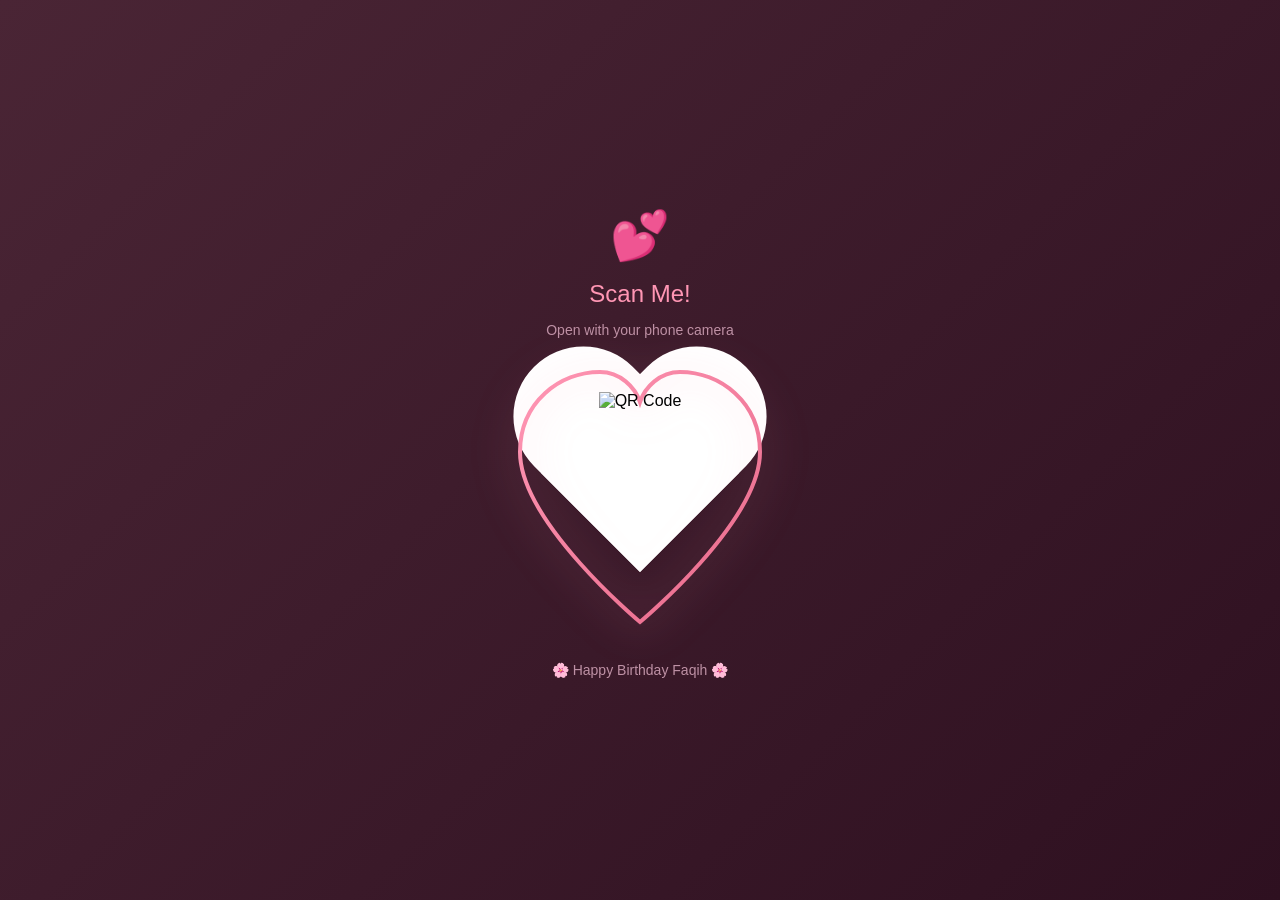
==== qrcode-love.html @ 1f733e4a "Add QR code love page" ====
<!DOCTYPE html>
<html lang="en">
<head>
  <meta charset="UTF-8">
  <meta name="viewport" content="width=device-width, initial-scale=1.0">
  <title>QR Code Love</title>
  <style>
    body {
      margin: 0;
      min-height: 100vh;
      display: flex;
      align-items: center;
      justify-content: center;
      background: linear-gradient(135deg, #4A2535, #2E1020);
      font-family: 'Segoe UI', sans-serif;
    }

    .container {
      text-align: center;
    }

    .heart-qr {
      position: relative;
      width: 280px;
      height: 280px;
      margin: 0 auto 30px;
    }

    .heart-shape {
      position: relative;
      width: 280px;
      height: 280px;
    }

    .heart-shape::before,
    .heart-shape::after {
      content: '';
      position: absolute;
      width: 140px;
      height: 220px;
      background: white;
      border-radius: 140px 140px 0 0;
    }

    .heart-shape::before {
      left: 140px;
      transform: rotate(-45deg);
      transform-origin: 0 100%;
    }

    .heart-shape::after {
      left: 0;
      transform: rotate(45deg);
      transform-origin: 100% 100%;
    }

    .qr-wrapper {
      position: absolute;
      top: 50%;
      left: 50%;
      transform: translate(-50%, -50%);
      width: 200px;
      height: 200px;
      z-index: 2;
    }

    .qr-wrapper img {
      width: 100%;
      height: 100%;
      object-fit: contain;
    }

    .title {
      color: #FF96B4;
      font-size: 24px;
      font-weight: 300;
      margin-bottom: 10px;
    }

    .subtitle {
      color: #BE91A5;
      font-size: 14px;
      font-weight: 200;
    }

    .heart-emoji {
      font-size: 48px;
      animation: pulse 1s ease-in-out infinite;
    }

    @keyframes pulse {
      0%, 100% { transform: scale(1); }
      50% { transform: scale(1.1); }
    }

    /* Heart frame around QR */
    .heart-frame {
      position: absolute;
      top: -10px;
      left: -10px;
      width: 300px;
      height: 300px;
      pointer-events: none;
    }

    .heart-frame svg {
      width: 100%;
      height: 100%;
      filter: drop-shadow(0 0 20px rgba(255, 150, 180, 0.5));
    }

    .floating-hearts {
      position: fixed;
      top: 0;
      left: 0;
      width: 100%;
      height: 100%;
      pointer-events: none;
      overflow: hidden;
    }

    .float-heart {
      position: absolute;
      bottom: -50px;
      animation: floatUp linear infinite;
      opacity: 0.6;
    }

    @keyframes floatUp {
      0% {
        transform: translateY(0) rotate(0deg);
        opacity: 0.6;
      }
      100% {
        transform: translateY(-100vh) rotate(360deg);
        opacity: 0;
      }
    }
  </style>
</head>
<body>
  <div class="floating-hearts" id="floating-hearts"></div>

  <div class="container">
    <div class="heart-emoji">💕</div>
    <h1 class="title">Scan Me!</h1>
    <p class="subtitle">Open with your phone camera</p>

    <div class="heart-qr">
      <div class="heart-shape">
        <div class="qr-wrapper">
          <img src="https://api.qrserver.com/v1/create-qr-code/?size=200x200&data=https%3A%2F%2Fhbdfaqih.netlify.app%2F&format=png&bgcolor=FFFFFF&color=4A2535" alt="QR Code">
        </div>
      </div>

      <!-- Heart outline frame -->
      <div class="heart-frame">
        <svg viewBox="0 0 300 300" xmlns="http://www.w3.org/2000/svg">
          <defs>
            <linearGradient id="heartGrad" x1="0%" y1="0%" x2="100%" y2="100%">
              <stop offset="0%" style="stop-color:#FF96B4;stop-opacity:1" />
              <stop offset="100%" style="stop-color:#E8698A;stop-opacity:1" />
            </linearGradient>
          </defs>
          <path d="M150 280
            C150 280, 30 180, 30 110
            C30 60, 70 30, 110 30
            C130 30, 145 45, 150 60
            C155 45, 170 30, 190 30
            C230 30, 270 60, 270 110
            C270 180, 150 280, 150 280Z"
            fill="none"
            stroke="url(#heartGrad)"
            stroke-width="4"
            stroke-linecap="round"/>
        </svg>
      </div>
    </div>

    <p class="subtitle" style="margin-top: 20px;">🌸 Happy Birthday Faqih 🌸</p>
  </div>

  <script>
    // Create floating hearts
    const container = document.getElementById('floating-hearts');
    const emojis = ['💕', '❤️', '💖', '💗', '🌸', '🌺'];

    function createHeart() {
      const heart = document.createElement('div');
      heart.className = 'float-heart';
      heart.textContent = emojis[Math.floor(Math.random() * emojis.length)];
      heart.style.left = Math.random() * 100 + '%';
      heart.style.fontSize = (Math.random() * 20 + 10) + 'px';
      heart.style.animationDuration = (Math.random() * 5 + 5) + 's';
      heart.style.animationDelay = Math.random() * 3 + 's';
      container.appendChild(heart);

      setTimeout(() => heart.remove(), 10000);
    }

    // Create initial hearts
    for (let i = 0; i < 15; i++) {
      setTimeout(createHeart, i * 300);
    }

    // Keep creating hearts
    setInterval(createHeart, 800);
  </script>
</body>
</html>
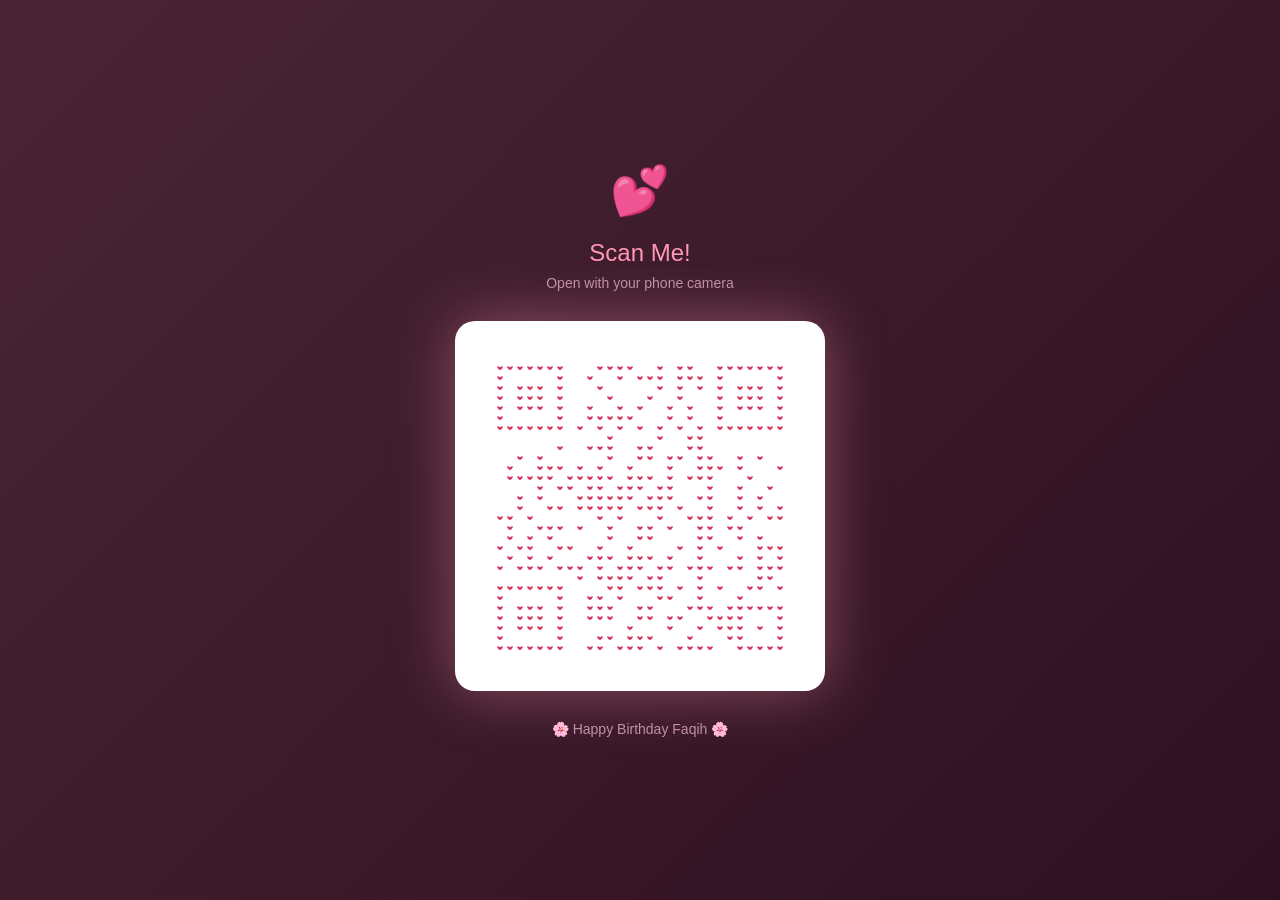
==== commit d65f3477: "Fix QR code - real QR with heart-shaped modules" ====
--- a/qrcode-love.html
+++ b/qrcode-love.html
@@ -5,206 +5,345 @@
   <meta name="viewport" content="width=device-width, initial-scale=1.0">
   <title>QR Code Love</title>
   <style>
+    * { margin: 0; padding: 0; box-sizing: border-box; }
     body {
-      margin: 0;
       min-height: 100vh;
       display: flex;
       align-items: center;
       justify-content: center;
       background: linear-gradient(135deg, #4A2535, #2E1020);
       font-family: 'Segoe UI', sans-serif;
-    }
-
-    .container {
-      text-align: center;
-    }
-
-    .heart-qr {
-      position: relative;
-      width: 280px;
-      height: 280px;
-      margin: 0 auto 30px;
-    }
-
-    .heart-shape {
-      position: relative;
-      width: 280px;
-      height: 280px;
-    }
-
-    .heart-shape::before,
-    .heart-shape::after {
-      content: '';
-      position: absolute;
-      width: 140px;
-      height: 220px;
-      background: white;
-      border-radius: 140px 140px 0 0;
-    }
-
-    .heart-shape::before {
-      left: 140px;
-      transform: rotate(-45deg);
-      transform-origin: 0 100%;
-    }
-
-    .heart-shape::after {
-      left: 0;
-      transform: rotate(45deg);
-      transform-origin: 100% 100%;
-    }
-
-    .qr-wrapper {
-      position: absolute;
-      top: 50%;
-      left: 50%;
-      transform: translate(-50%, -50%);
-      width: 200px;
-      height: 200px;
-      z-index: 2;
-    }
-
-    .qr-wrapper img {
-      width: 100%;
-      height: 100%;
-      object-fit: contain;
-    }
-
-    .title {
-      color: #FF96B4;
-      font-size: 24px;
-      font-weight: 300;
-      margin-bottom: 10px;
-    }
-
-    .subtitle {
-      color: #BE91A5;
-      font-size: 14px;
-      font-weight: 200;
-    }
-
-    .heart-emoji {
-      font-size: 48px;
-      animation: pulse 1s ease-in-out infinite;
-    }
-
-    @keyframes pulse {
-      0%, 100% { transform: scale(1); }
-      50% { transform: scale(1.1); }
-    }
-
-    /* Heart frame around QR */
-    .heart-frame {
-      position: absolute;
-      top: -10px;
-      left: -10px;
-      width: 300px;
-      height: 300px;
-      pointer-events: none;
-    }
-
-    .heart-frame svg {
-      width: 100%;
-      height: 100%;
-      filter: drop-shadow(0 0 20px rgba(255, 150, 180, 0.5));
-    }
-
-    .floating-hearts {
-      position: fixed;
-      top: 0;
-      left: 0;
-      width: 100%;
-      height: 100%;
-      pointer-events: none;
       overflow: hidden;
     }
-
-    .float-heart {
-      position: absolute;
-      bottom: -50px;
-      animation: floatUp linear infinite;
-      opacity: 0.6;
-    }
-
-    @keyframes floatUp {
-      0% {
-        transform: translateY(0) rotate(0deg);
-        opacity: 0.6;
-      }
-      100% {
-        transform: translateY(-100vh) rotate(360deg);
-        opacity: 0;
-      }
-    }
+    .container { text-align: center; padding: 40px; }
+    .heart-emoji { font-size: 48px; animation: pulse 1s ease-in-out infinite; margin-bottom: 20px; }
+    @keyframes pulse { 0%,100%{transform:scale(1)} 50%{transform:scale(1.1)} }
+    .title { color:#FF96B4; font-size:24px; font-weight:300; margin-bottom:8px; }
+    .subtitle { color:#BE91A5; font-size:14px; font-weight:200; margin-bottom:30px; }
+    canvas { display:block; margin:0 auto; filter:drop-shadow(0 0 30px rgba(255,150,180,0.4)); border-radius:20px; }
+    .footer { color:#BE91A5; font-size:14px; margin-top:30px; }
+    .floating-hearts { position:fixed; top:0; left:0; width:100%; height:100%; pointer-events:none; overflow:hidden; }
+    .float-heart { position:absolute; bottom:-50px; animation:floatUp linear infinite; opacity:0.6; }
+    @keyframes floatUp { 0%{transform:translateY(0) rotate(0deg);opacity:0.6} 100%{transform:translateY(-100vh) rotate(360deg);opacity:0} }
   </style>
 </head>
 <body>
   <div class="floating-hearts" id="floating-hearts"></div>
-
   <div class="container">
     <div class="heart-emoji">💕</div>
     <h1 class="title">Scan Me!</h1>
     <p class="subtitle">Open with your phone camera</p>
-
-    <div class="heart-qr">
-      <div class="heart-shape">
-        <div class="qr-wrapper">
-          <img src="https://api.qrserver.com/v1/create-qr-code/?size=200x200&data=https%3A%2F%2Fhbdfaqih.netlify.app%2F&format=png&bgcolor=FFFFFF&color=4A2535" alt="QR Code">
-        </div>
-      </div>
-
-      <!-- Heart outline frame -->
-      <div class="heart-frame">
-        <svg viewBox="0 0 300 300" xmlns="http://www.w3.org/2000/svg">
-          <defs>
-            <linearGradient id="heartGrad" x1="0%" y1="0%" x2="100%" y2="100%">
-              <stop offset="0%" style="stop-color:#FF96B4;stop-opacity:1" />
-              <stop offset="100%" style="stop-color:#E8698A;stop-opacity:1" />
-            </linearGradient>
-          </defs>
-          <path d="M150 280
-            C150 280, 30 180, 30 110
-            C30 60, 70 30, 110 30
-            C130 30, 145 45, 150 60
-            C155 45, 170 30, 190 30
-            C230 30, 270 60, 270 110
-            C270 180, 150 280, 150 280Z"
-            fill="none"
-            stroke="url(#heartGrad)"
-            stroke-width="4"
-            stroke-linecap="round"/>
-        </svg>
-      </div>
-    </div>
-
-    <p class="subtitle" style="margin-top: 20px;">🌸 Happy Birthday Faqih 🌸</p>
+    <canvas id="qr-canvas"></canvas>
+    <p class="footer">🌸 Happy Birthday Faqih 🌸</p>
   </div>
 
   <script>
-    // Create floating hearts
-    const container = document.getElementById('floating-hearts');
-    const emojis = ['💕', '❤️', '💖', '💗', '🌸', '🌺'];
-
-    function createHeart() {
-      const heart = document.createElement('div');
-      heart.className = 'float-heart';
-      heart.textContent = emojis[Math.floor(Math.random() * emojis.length)];
-      heart.style.left = Math.random() * 100 + '%';
-      heart.style.fontSize = (Math.random() * 20 + 10) + 'px';
-      heart.style.animationDuration = (Math.random() * 5 + 5) + 's';
-      heart.style.animationDelay = Math.random() * 3 + 's';
-      container.appendChild(heart);
-
-      setTimeout(() => heart.remove(), 10000);
-    }
-
-    // Create initial hearts
-    for (let i = 0; i < 15; i++) {
-      setTimeout(createHeart, i * 300);
-    }
-
-    // Keep creating hearts
-    setInterval(createHeart, 800);
+  // Minimal QR Code generator
+  const QR = (function(){
+    // QR Code Model 2
+    const PAD0 = 0xEC, PAD1 = 0x11;
+    const EC_CODEWORDS_PER_BLOCK = [
+      [7,10,15,20,26,18,20,24,30,18,20,24,26,30,22,24,28,30,28,28,28,28,30,30,26,28,30,30,30,30,30,30,30,30,30,30,30,30,30,30],
+      [1,1,1,1,1,1,1,1,1,2,2,2,2,2,2,2,2,2,2,4,4,4,4,4,4,4,4,4,4,4,4,4,4,4,4,4,4,4,4],
+    ];
+    const ALIGNMENT_PATTERNS = [
+      [],[6,18],[6,22],[6,26],[6,30],[6,34],[6,22,38],[6,24,42],[6,26,46],[6,28,50],[6,30,54],[6,32,58],[6,34,62],[6,26,46,66],[6,26,48,70],[6,26,50,74],[6,30,54,78],[6,30,56,82],[6,30,58,86],[6,34,62,90],[6,28,50,72,94],[6,26,50,74,98],[6,30,54,78,102],[6,28,54,80,106],[6,32,58,84,110],[6,30,58,86,114],[6,34,62,90,118],[6,26,50,74,98,122],[6,30,54,78,102,126],[6,26,52,78,104,130],[6,30,56,82,108,134],[6,34,60,86,112,138],[6,30,58,86,114,142],[6,34,62,90,118,146],[6,30,54,78,102,126,150],[6,24,50,76,102,128,154],[6,28,54,80,106,132,158],[6,32,58,84,110,136,162],[6,26,54,82,110,138,166],[6,30,58,86,114,142,170]
+    ];
+
+    function getDataCodewords(version, ecl) {
+      const total = [0,26,44,70,100,134,172,196,242,292,346,404,466,532,581,655,733,815,901,991,1085,1156,1258,1364,1474,1588,1706,1828,1921,2051,2185,2323,2465,2611,2761,2915,3051,3204,3391,3559][version];
+      const ec = EC_CODEWORDS_PER_BLOCK[0][version];
+      const blocks = EC_CODEWORDS_PER_BLOCK[1][version];
+      return total - ec * blocks;
+    }
+
+    function getModeIndicator(data) {
+      for(let i=0;i<data.length;i++){
+        const c=data.charCodeAt(i);
+        if(c<0x30||c>0x39)return 4; // byte mode
+      }
+      return 1; // numeric mode
+    }
+
+    function getMinVersion(data) {
+      const mode = getModeIndicator(data);
+      const len = data.length;
+      for(let v=1;v<=40;v++){
+        const dc = getDataCodewords(v,0);
+        let bits = 4 + (v<10?10:v<27?12:14) + (mode===1?Math.ceil(len*10/3):8+len*8);
+        if(bits<=dc*8)return v;
+      }
+      return 40;
+    }
+
+    function createMatrix(version) {
+      const size = version*4+17;
+      const matrix = Array.from({length:size},()=>Array(size).fill(null));
+      const reserved = Array.from({length:size},()=>Array(size).fill(false));
+      return {matrix,reserved,size};
+    }
+
+    function placeFinderPattern(m,r,c) {
+      for(let dr=-1;dr<=7;dr++){
+        for(let dc=-1;dc<=7;dc++){
+          const rr=r+dr,cc=c+dc;
+          if(rr<0||rr>=m.size||cc<0||cc>=m.size)continue;
+          const val=(dr>=0&&dr<=6&&(dc===0||dc===6))||(dc>=0&&dc<=6&&(dr===0||dr===6))||(dr>=2&&dr<=4&&dc>=2&&dc<=4);
+          m.matrix[rr][cc]=val?1:0;
+          m.reserved[rr][cc]=true;
+        }
+      }
+    }
+
+    function placeAlignmentPattern(m,r,c) {
+      for(let dr=-2;dr<=2;dr++){
+        for(let dc=-2;dc<=2;dc++){
+          const val=Math.abs(dr)===2||Math.abs(dc)===2||(dr===0&&dc===0);
+          m.matrix[r+dr][c+dc]=val?1:0;
+          m.reserved[r+dr][c+dc]=true;
+        }
+      }
+    }
+
+    function placeTimingPatterns(m) {
+      for(let i=8;i<m.size-8;i++){
+        if(!m.reserved[6][i]){m.matrix[6][i]=i%2===0?1:0;m.reserved[6][i]=true;}
+        if(!m.reserved[i][6]){m.matrix[i][6]=i%2===0?1:0;m.reserved[i][6]=true;}
+      }
+    }
+
+    function placeDarkModule(m,version) {
+      m.matrix[4*version+9][8]=1;
+      m.reserved[4*version+9][8]=true;
+    }
+
+    function reserveFormatAreas(m) {
+      for(let i=0;i<8;i++){
+        m.reserved[8][i]=true;m.reserved[8][m.size-1-i]=true;
+        m.reserved[i][8]=true;m.reserved[m.size-1-i][8]=true;
+      }
+      m.reserved[8][8]=true;
+    }
+
+    function applyMask(m,mask) {
+      const fns=[
+        (r,c)=>(r+c)%2===0,
+        (r,c)=>r%2===0,
+        (r,c)=>c%3===0,
+        (r,c)=>(r+c)%3===0,
+        (r,c)=>(Math.floor(r/2)+Math.floor(c/3))%2===0,
+        (r,c)=>(r*c)%2+(r*c)%3===0,
+        (r,c)=>((r*c)%2+(r*c)%3)%2===0,
+        (r,c)=>((r+c)%2+(r*c)%3)%2===0,
+      ];
+      for(let r=0;r<m.size;r++){
+        for(let c=0;c<m.size;c++){
+          if(!m.reserved[r][c]&&fns[mask](r,c)){
+            m.matrix[r][c]^=1;
+          }
+        }
+      }
+    }
+
+    function placeData(m,data) {
+      let bitIdx=0;
+      const bits=[];
+      for(const b of data){for(let i=7;i>=0;i--)bits.push((b>>i)&1);}
+      let right=m.size-1;
+      let upward=true;
+      while(right>=0){
+        if(right===6)right--;
+        const colRange=upward?[right,right-1]:[right-1,right];
+        for(let r=(upward?m.size-1:0);upward?r>=0:r<m.size;upward?r--:r++){
+          for(const dc of colRange){
+            if(!m.reserved[r][dc]){
+              m.matrix[r][dc]=bitIdx<bits.length?bits[bitIdx]:0;
+              bitIdx++;
+            }
+          }
+        }
+        right-=2;
+        upward=!upward;
+      }
+    }
+
+    function reedSolomon(data,len) {
+      const gen=[];
+      gen.length=len+1;gen.fill(0);
+      gen[0]=1;
+      for(let i=0;i<len;i++){
+        for(let j=len;j>=1;j--){
+          gen[j]=gen[j]?gen[j-1]^(gfExp[(gfLog[gen[j]]+i)%255]):gen[j-1];
+        }
+        gen[0]=gfExp[(gfLog[gen[0]]+i)%255];
+      }
+      const rem=[];
+      rem.length=len;rem.fill(0);
+      for(const b of data){
+        const f=b^rem[0];
+        rem.shift();rem.push(0);
+        for(let i=0;i<len;i++){
+          rem[i]^=gfMul(gen[i+1],f);
+        }
+      }
+      return rem;
+    }
+
+    // GF(256) tables
+    const gfExp=[],gfLog=[];
+    (function(){
+      let x=1;
+      for(let i=0;i<256;i++){gfExp[i]=x;x<<=1;if(x>=256)x^=0x11d;}
+      for(let i=0;i<256;i++)gfLog[gfExp[i]]=i;
+    })();
+    function gfMul(a,b){return a===0||b===0?0:gfExp[(gfLog[a]+gfLog[b])%255];}
+
+    function encode(data,version) {
+      const dc=getDataCodewords(version,0);
+      const ec=EC_CODEWORDS_PER_BLOCK[0][version];
+      const blocks=EC_CODEWORDS_PER_BLOCK[1][version];
+      const blockSize=Math.floor(dc/blocks);
+      const result=[];
+      // Mode indicator + data
+      const bytes=[];
+      for(let i=0;i<data.length;i++)bytes.push(data.charCodeAt(i)&0xff);
+      let bits=[];
+      bits.push(...[0,1,0,0]); // byte mode
+      const lenBits=version<10?8:16;
+      for(let i=lenBits-1;i>=0;i--)bits.push((bytes.length>>i)&1);
+      for(const b of bytes){for(let i=7;i>=0;i--)bits.push((b>>i)&1);}
+      // Terminator
+      bits.push(0,0,0,0);
+      while(bits.length%8)bits.push(0);
+      // Convert to bytes
+      const codewords=[];
+      for(let i=0;i<bits.length;i+=8){
+        let b=0;for(let j=0;j<8;j++)b=(b<<1)|bits[i+j];
+        codewords.push(b);
+      }
+      // Pad
+      while(codewords.length<dc){codewords.push(codewords.length%2?0x11:0xEC);}
+      // Split into blocks and add EC
+      const dataBlocks=[],ecBlocks=[];
+      let offset=0;
+      for(let i=0;i<blocks;i++){
+        const len=i<blocks-blockSize%blocks?blockSize:blockSize+1;
+        dataBlocks.push(codewords.slice(offset,offset+len));
+        offset+=len;
+      }
+      for(const block of dataBlocks){
+        ecBlocks.push(reedSolomon(block,ec));
+      }
+      // Interleave data
+      const interleaved=[];
+      for(let i=0;i<blockSize+1;i++){
+        for(let j=0;j<blocks;j++){
+          if(i<dataBlocks[j].length)interleaved.push(dataBlocks[j][i]);
+        }
+      }
+      // Interleave EC
+      for(let i=0;i<ec;i++){
+        for(let j=0;j<blocks;j++)interleaved.push(ecBlocks[j][i]);
+      }
+      return interleaved;
+    }
+
+    function generate(text) {
+      const version=getMinVersion(text);
+      const size=version*4+17;
+      const m=createMatrix(version);
+
+      // Place patterns
+      placeFinderPattern(m,0,0);
+      placeFinderPattern(m,0,size-7);
+      placeFinderPattern(m,size-7,0);
+
+      // Alignment patterns
+      if(version>=2){
+        const ap=ALIGNMENT_PATTERNS[version];
+        for(const r of ap)for(const c of ap){
+          if((r<9&&c<9)||(r<9&&c>size-9)||(r>size-9&&c<9))continue;
+          placeAlignmentPattern(m,r,c);
+        }
+      }
+
+      placeTimingPatterns(m);
+      placeDarkModule(m,version);
+      reserveFormatAreas(m);
+
+      // Encode data
+      const data=encode(text,version);
+      placeData(m,data);
+      applyMask(m,0); // Use mask 0 for simplicity
+
+      return {matrix:m.matrix,size};
+    }
+
+    return {generate};
+  })();
+
+  // Draw heart on canvas
+  function drawHeart(ctx, cx, cy, s) {
+    const r = s * 0.38;
+    ctx.save();
+    ctx.translate(cx, cy);
+    ctx.beginPath();
+    ctx.moveTo(0, r * 0.3);
+    ctx.bezierCurveTo(-r, -r * 0.4, -r, r * 0.5, 0, r * 1.1);
+    ctx.bezierCurveTo(r, r * 0.5, r, -r * 0.4, 0, r * 0.3);
+    ctx.closePath();
+    ctx.fill();
+    ctx.restore();
+  }
+
+  // Main render
+  const url = 'https://hbdfaqih.netlify.app/';
+  const qr = QR.generate(url);
+  const canvas = document.getElementById('qr-canvas');
+  const ctx = canvas.getContext('2d');
+  const scale = 10;
+  const padding = 4;
+  const total = (qr.size + padding * 2) * scale;
+  canvas.width = total;
+  canvas.height = total;
+
+  // White background
+  ctx.fillStyle = '#FFFFFF';
+  ctx.fillRect(0, 0, total, total);
+
+  // Draw QR with hearts
+  for (let r = 0; r < qr.size; r++) {
+    for (let c = 0; c < qr.size; c++) {
+      if (qr.matrix[r][c] === 1) {
+        const x = (c + padding) * scale + scale / 2;
+        const y = (r + padding) * scale + scale / 2;
+
+        // Heart color gradient
+        const grd = ctx.createRadialGradient(x, y, 0, x, y, scale * 0.5);
+        grd.addColorStop(0, '#FF4D7A');
+        grd.addColorStop(1, '#D63860');
+        ctx.fillStyle = grd;
+
+        drawHeart(ctx, x, y, scale);
+      }
+    }
+  }
+
+  // Floating hearts
+  const container = document.getElementById('floating-hearts');
+  const emojis = ['💕','❤️','💖','💗','🌸','🌺'];
+  function spawnHeart() {
+    const h = document.createElement('div');
+    h.className = 'float-heart';
+    h.textContent = emojis[Math.floor(Math.random()*emojis.length)];
+    h.style.left = Math.random()*100+'%';
+    h.style.fontSize = (Math.random()*20+10)+'px';
+    h.style.animationDuration = (Math.random()*5+5)+'s';
+    container.appendChild(h);
+    setTimeout(()=>h.remove(),10000);
+  }
+  for(let i=0;i<15;i++) setTimeout(spawnHeart, i*300);
+  setInterval(spawnHeart, 800);
   </script>
 </body>
 </html>
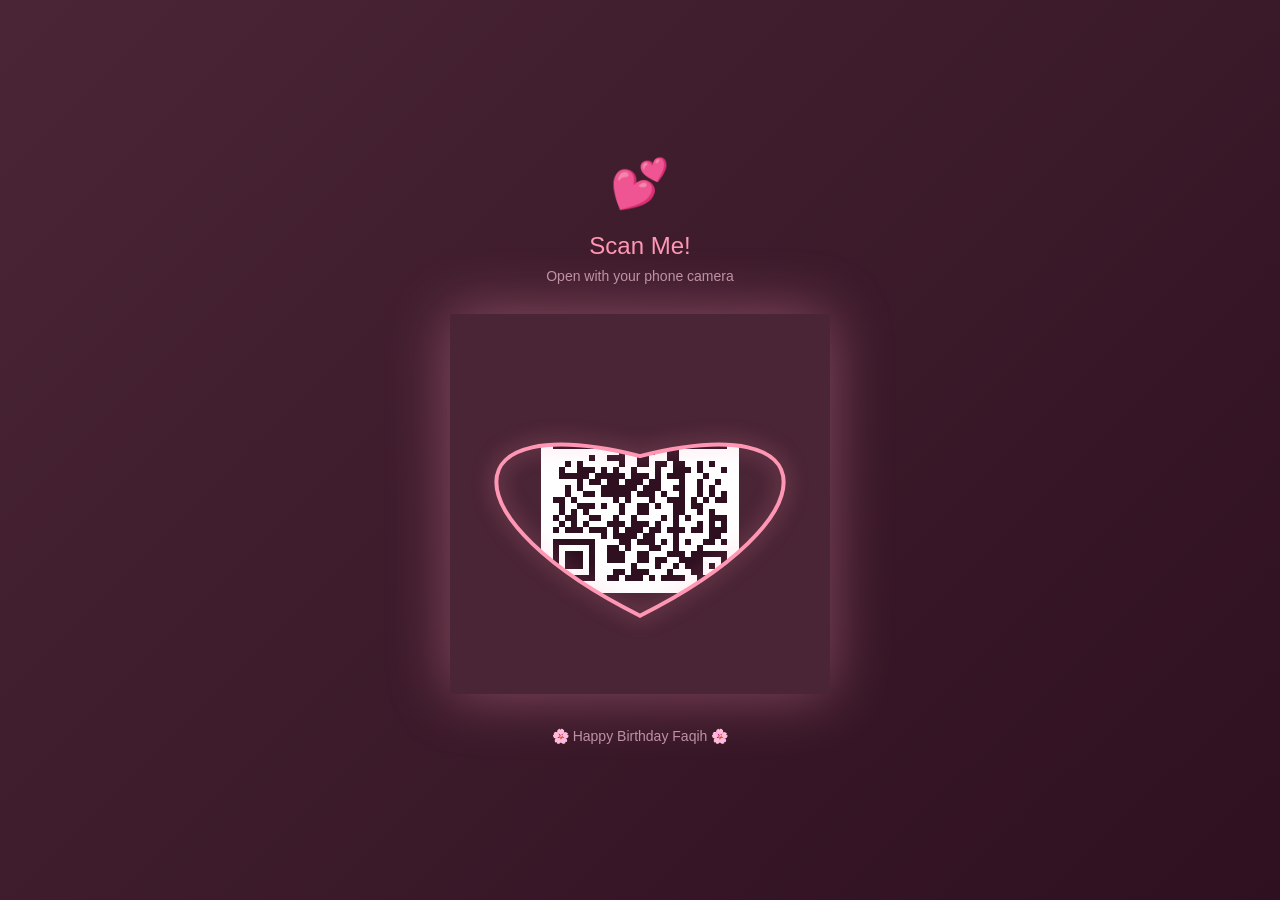
==== commit f683575e: "QR code shaped as heart outline" ====
--- a/qrcode-love.html
+++ b/qrcode-love.html
@@ -20,7 +20,12 @@
     @keyframes pulse { 0%,100%{transform:scale(1)} 50%{transform:scale(1.1)} }
     .title { color:#FF96B4; font-size:24px; font-weight:300; margin-bottom:8px; }
     .subtitle { color:#BE91A5; font-size:14px; font-weight:200; margin-bottom:30px; }
-    canvas { display:block; margin:0 auto; filter:drop-shadow(0 0 30px rgba(255,150,180,0.4)); border-radius:20px; }
+    .qr-wrapper {
+      display: inline-block;
+      position: relative;
+      filter: drop-shadow(0 0 30px rgba(255, 150, 180, 0.4));
+    }
+    canvas { display:block; margin:0 auto; }
     .footer { color:#BE91A5; font-size:14px; margin-top:30px; }
     .floating-hearts { position:fixed; top:0; left:0; width:100%; height:100%; pointer-events:none; overflow:hidden; }
     .float-heart { position:absolute; bottom:-50px; animation:floatUp linear infinite; opacity:0.6; }
@@ -33,301 +38,108 @@
     <div class="heart-emoji">💕</div>
     <h1 class="title">Scan Me!</h1>
     <p class="subtitle">Open with your phone camera</p>
-    <canvas id="qr-canvas"></canvas>
+    <div class="qr-wrapper">
+      <canvas id="qr-canvas"></canvas>
+    </div>
     <p class="footer">🌸 Happy Birthday Faqih 🌸</p>
   </div>
 
   <script>
-  // Minimal QR Code generator
-  const QR = (function(){
-    // QR Code Model 2
-    const PAD0 = 0xEC, PAD1 = 0x11;
-    const EC_CODEWORDS_PER_BLOCK = [
-      [7,10,15,20,26,18,20,24,30,18,20,24,26,30,22,24,28,30,28,28,28,28,30,30,26,28,30,30,30,30,30,30,30,30,30,30,30,30,30,30],
-      [1,1,1,1,1,1,1,1,1,2,2,2,2,2,2,2,2,2,2,4,4,4,4,4,4,4,4,4,4,4,4,4,4,4,4,4,4,4,4],
-    ];
-    const ALIGNMENT_PATTERNS = [
-      [],[6,18],[6,22],[6,26],[6,30],[6,34],[6,22,38],[6,24,42],[6,26,46],[6,28,50],[6,30,54],[6,32,58],[6,34,62],[6,26,46,66],[6,26,48,70],[6,26,50,74],[6,30,54,78],[6,30,56,82],[6,30,58,86],[6,34,62,90],[6,28,50,72,94],[6,26,50,74,98],[6,30,54,78,102],[6,28,54,80,106],[6,32,58,84,110],[6,30,58,86,114],[6,34,62,90,118],[6,26,50,74,98,122],[6,30,54,78,102,126],[6,26,52,78,104,130],[6,30,56,82,108,134],[6,34,60,86,112,138],[6,30,58,86,114,142],[6,34,62,90,118,146],[6,30,54,78,102,126,150],[6,24,50,76,102,128,154],[6,28,54,80,106,132,158],[6,32,58,84,110,136,162],[6,26,54,82,110,138,166],[6,30,58,86,114,142,170]
-    ];
-
-    function getDataCodewords(version, ecl) {
-      const total = [0,26,44,70,100,134,172,196,242,292,346,404,466,532,581,655,733,815,901,991,1085,1156,1258,1364,1474,1588,1706,1828,1921,2051,2185,2323,2465,2611,2761,2915,3051,3204,3391,3559][version];
-      const ec = EC_CODEWORDS_PER_BLOCK[0][version];
-      const blocks = EC_CODEWORDS_PER_BLOCK[1][version];
-      return total - ec * blocks;
-    }
-
-    function getModeIndicator(data) {
-      for(let i=0;i<data.length;i++){
-        const c=data.charCodeAt(i);
-        if(c<0x30||c>0x39)return 4; // byte mode
-      }
-      return 1; // numeric mode
-    }
-
-    function getMinVersion(data) {
-      const mode = getModeIndicator(data);
-      const len = data.length;
-      for(let v=1;v<=40;v++){
-        const dc = getDataCodewords(v,0);
-        let bits = 4 + (v<10?10:v<27?12:14) + (mode===1?Math.ceil(len*10/3):8+len*8);
-        if(bits<=dc*8)return v;
-      }
-      return 40;
-    }
-
-    function createMatrix(version) {
-      const size = version*4+17;
-      const matrix = Array.from({length:size},()=>Array(size).fill(null));
-      const reserved = Array.from({length:size},()=>Array(size).fill(false));
-      return {matrix,reserved,size};
-    }
-
-    function placeFinderPattern(m,r,c) {
-      for(let dr=-1;dr<=7;dr++){
-        for(let dc=-1;dc<=7;dc++){
-          const rr=r+dr,cc=c+dc;
-          if(rr<0||rr>=m.size||cc<0||cc>=m.size)continue;
-          const val=(dr>=0&&dr<=6&&(dc===0||dc===6))||(dc>=0&&dc<=6&&(dr===0||dr===6))||(dr>=2&&dr<=4&&dc>=2&&dc<=4);
-          m.matrix[rr][cc]=val?1:0;
-          m.reserved[rr][cc]=true;
-        }
-      }
-    }
-
-    function placeAlignmentPattern(m,r,c) {
-      for(let dr=-2;dr<=2;dr++){
-        for(let dc=-2;dc<=2;dc++){
-          const val=Math.abs(dr)===2||Math.abs(dc)===2||(dr===0&&dc===0);
-          m.matrix[r+dr][c+dc]=val?1:0;
-          m.reserved[r+dr][c+dc]=true;
-        }
-      }
-    }
-
-    function placeTimingPatterns(m) {
-      for(let i=8;i<m.size-8;i++){
-        if(!m.reserved[6][i]){m.matrix[6][i]=i%2===0?1:0;m.reserved[6][i]=true;}
-        if(!m.reserved[i][6]){m.matrix[i][6]=i%2===0?1:0;m.reserved[i][6]=true;}
-      }
-    }
-
-    function placeDarkModule(m,version) {
-      m.matrix[4*version+9][8]=1;
-      m.reserved[4*version+9][8]=true;
-    }
-
-    function reserveFormatAreas(m) {
-      for(let i=0;i<8;i++){
-        m.reserved[8][i]=true;m.reserved[8][m.size-1-i]=true;
-        m.reserved[i][8]=true;m.reserved[m.size-1-i][8]=true;
-      }
-      m.reserved[8][8]=true;
-    }
-
-    function applyMask(m,mask) {
-      const fns=[
-        (r,c)=>(r+c)%2===0,
-        (r,c)=>r%2===0,
-        (r,c)=>c%3===0,
-        (r,c)=>(r+c)%3===0,
-        (r,c)=>(Math.floor(r/2)+Math.floor(c/3))%2===0,
-        (r,c)=>(r*c)%2+(r*c)%3===0,
-        (r,c)=>((r*c)%2+(r*c)%3)%2===0,
-        (r,c)=>((r+c)%2+(r*c)%3)%2===0,
-      ];
-      for(let r=0;r<m.size;r++){
-        for(let c=0;c<m.size;c++){
-          if(!m.reserved[r][c]&&fns[mask](r,c)){
-            m.matrix[r][c]^=1;
-          }
-        }
-      }
-    }
-
-    function placeData(m,data) {
-      let bitIdx=0;
-      const bits=[];
-      for(const b of data){for(let i=7;i>=0;i--)bits.push((b>>i)&1);}
-      let right=m.size-1;
-      let upward=true;
-      while(right>=0){
-        if(right===6)right--;
-        const colRange=upward?[right,right-1]:[right-1,right];
-        for(let r=(upward?m.size-1:0);upward?r>=0:r<m.size;upward?r--:r++){
-          for(const dc of colRange){
-            if(!m.reserved[r][dc]){
-              m.matrix[r][dc]=bitIdx<bits.length?bits[bitIdx]:0;
-              bitIdx++;
-            }
-          }
-        }
-        right-=2;
-        upward=!upward;
-      }
-    }
-
-    function reedSolomon(data,len) {
-      const gen=[];
-      gen.length=len+1;gen.fill(0);
-      gen[0]=1;
-      for(let i=0;i<len;i++){
-        for(let j=len;j>=1;j--){
-          gen[j]=gen[j]?gen[j-1]^(gfExp[(gfLog[gen[j]]+i)%255]):gen[j-1];
-        }
-        gen[0]=gfExp[(gfLog[gen[0]]+i)%255];
-      }
-      const rem=[];
-      rem.length=len;rem.fill(0);
-      for(const b of data){
-        const f=b^rem[0];
-        rem.shift();rem.push(0);
-        for(let i=0;i<len;i++){
-          rem[i]^=gfMul(gen[i+1],f);
-        }
-      }
-      return rem;
-    }
-
-    // GF(256) tables
-    const gfExp=[],gfLog=[];
-    (function(){
-      let x=1;
-      for(let i=0;i<256;i++){gfExp[i]=x;x<<=1;if(x>=256)x^=0x11d;}
-      for(let i=0;i<256;i++)gfLog[gfExp[i]]=i;
-    })();
+  // QR Code generator (same as before)
+  const QR=(function(){
+    const EC_CODEWORDS_PER_BLOCK=[[7,10,15,20,26,18,20,24,30,18,20,24,26,30,22,24,28,30,28,28,28,28,30,30,26,28,30,30,30,30,30,30,30,30,30,30,30,30,30,30],[1,1,1,1,1,1,1,1,1,2,2,2,2,2,2,2,2,2,2,4,4,4,4,4,4,4,4,4,4,4,4,4,4,4,4,4,4,4,4]];
+    const ALIGNMENT_PATTERNS=[[],[6,18],[6,22],[6,26],[6,30],[6,34],[6,22,38],[6,24,42],[6,26,46],[6,28,50],[6,30,54],[6,32,58],[6,34,62],[6,26,46,66],[6,26,48,70],[6,26,50,74],[6,30,54,78],[6,30,56,82],[6,30,58,86],[6,34,62,90],[6,28,50,72,94],[6,26,50,74,98],[6,30,54,78,102],[6,28,54,80,106],[6,32,58,84,110],[6,30,58,86,114],[6,34,62,90,118],[6,26,50,74,98,122],[6,30,54,78,102,126],[6,26,52,78,104,130],[6,30,56,82,108,134],[6,34,60,86,112,138],[6,30,58,86,114,142],[6,34,62,90,118,146],[6,30,54,78,102,126,150],[6,24,50,76,102,128,154],[6,28,54,80,106,132,158],[6,32,58,84,110,136,162],[6,26,54,82,110,138,166],[6,30,58,86,114,142,170]];
+    function getDataCodewords(v){const t=[0,26,44,70,100,134,172,196,242,292,346,404,466,532,581,655,733,815,901,991,1085,1156,1258,1364,1474,1588,1706,1828,1921,2051,2185,2323,2465,2611,2761,2915,3051,3204,3391,3559][v];return t-EC_CODEWORDS_PER_BLOCK[0][v]*EC_CODEWORDS_PER_BLOCK[1][v];}
+    function getMinVersion(d){for(let v=1;v<=40;v++){const dc=getDataCodewords(v);if(4+(v<10?10:v<27?12:14)+8+d.length*8<=dc*8)return v;}return 40;}
+    function createMatrix(v){const s=v*4+17;return{matrix:Array.from({length:s},()=>Array(s).fill(null)),reserved:Array.from({length:s},()=>Array(s).fill(false)),size:s};}
+    function placeFinder(m,r,c){for(let dr=-1;dr<=7;dr++)for(let dc=-1;dc<=7;dc++){const rr=r+dr,cc=c+dc;if(rr<0||rr>=m.size||cc<0||cc>=m.size)continue;m.matrix[rr][cc]=(dr>=0&&dr<=6&&(dc===0||dc===6))||(dc>=0&&dc<=6&&(dr===0||dr===6))||(dr>=2&&dr<=4&&dc>=2&&dc<=4)?1:0;m.reserved[rr][cc]=true;}}
+    function placeAlign(m,r,c){for(let dr=-2;dr<=2;dr++)for(let dc=-2;dc<=2;dc++){m.matrix[r+dr][c+dc]=Math.abs(dr)===2||Math.abs(dc)===2||(dr===0&&dc===0)?1:0;m.reserved[r+dr][c+dc]=true;}}
+    function placeTiming(m){for(let i=8;i<m.size-8;i++){if(!m.reserved[6][i]){m.matrix[6][i]=i%2===0?1:0;m.reserved[6][i]=true;}if(!m.reserved[i][6]){m.matrix[i][6]=i%2===0?1:0;m.reserved[i][6]=true;}}}
+    function placeDark(m,v){m.matrix[4*v+9][8]=1;m.reserved[4*v+9][8]=true;}
+    function reserveFormat(m){for(let i=0;i<8;i++){m.reserved[8][i]=true;m.reserved[8][m.size-1-i]=true;m.reserved[i][8]=true;m.reserved[m.size-1-i][8]=true;}m.reserved[8][8]=true;}
+    function applyMask(m){for(let r=0;r<m.size;r++)for(let c=0;c<m.size;c++)if(!m.reserved[r][c]&&(r+c)%2===0)m.matrix[r][c]^=1;}
+    function placeData(m,data){let bi=0;const bits=[];for(const b of data)for(let i=7;i>=0;i--)bits.push((b>>i)&1);let right=m.size-1,up=true;while(right>=0){if(right===6)right--;for(let r=up?m.size-1:0;up?r>=0:r<m.size;up?r--:r++)for(const dc of[up?right:right-1,up?right-1:right]){if(!m.reserved[r][dc]){m.matrix[r][dc]=bi<bits.length?bits[bi]:0;bi++;}}right-=2;up=!up;}}
+    const gfExp=[],gfLog=[];(()=>{let x=1;for(let i=0;i<256;i++){gfExp[i]=x;x<<=1;if(x>=256)x^=0x11d;}for(let i=0;i<256;i++)gfLog[gfExp[i]]=i;})();
     function gfMul(a,b){return a===0||b===0?0:gfExp[(gfLog[a]+gfLog[b])%255];}
-
-    function encode(data,version) {
-      const dc=getDataCodewords(version,0);
-      const ec=EC_CODEWORDS_PER_BLOCK[0][version];
-      const blocks=EC_CODEWORDS_PER_BLOCK[1][version];
-      const blockSize=Math.floor(dc/blocks);
-      const result=[];
-      // Mode indicator + data
-      const bytes=[];
-      for(let i=0;i<data.length;i++)bytes.push(data.charCodeAt(i)&0xff);
-      let bits=[];
-      bits.push(...[0,1,0,0]); // byte mode
-      const lenBits=version<10?8:16;
-      for(let i=lenBits-1;i>=0;i--)bits.push((bytes.length>>i)&1);
-      for(const b of bytes){for(let i=7;i>=0;i--)bits.push((b>>i)&1);}
-      // Terminator
-      bits.push(0,0,0,0);
-      while(bits.length%8)bits.push(0);
-      // Convert to bytes
-      const codewords=[];
-      for(let i=0;i<bits.length;i+=8){
-        let b=0;for(let j=0;j<8;j++)b=(b<<1)|bits[i+j];
-        codewords.push(b);
-      }
-      // Pad
-      while(codewords.length<dc){codewords.push(codewords.length%2?0x11:0xEC);}
-      // Split into blocks and add EC
-      const dataBlocks=[],ecBlocks=[];
-      let offset=0;
-      for(let i=0;i<blocks;i++){
-        const len=i<blocks-blockSize%blocks?blockSize:blockSize+1;
-        dataBlocks.push(codewords.slice(offset,offset+len));
-        offset+=len;
-      }
-      for(const block of dataBlocks){
-        ecBlocks.push(reedSolomon(block,ec));
-      }
-      // Interleave data
-      const interleaved=[];
-      for(let i=0;i<blockSize+1;i++){
-        for(let j=0;j<blocks;j++){
-          if(i<dataBlocks[j].length)interleaved.push(dataBlocks[j][i]);
-        }
-      }
-      // Interleave EC
-      for(let i=0;i<ec;i++){
-        for(let j=0;j<blocks;j++)interleaved.push(ecBlocks[j][i]);
-      }
-      return interleaved;
-    }
-
-    function generate(text) {
-      const version=getMinVersion(text);
-      const size=version*4+17;
-      const m=createMatrix(version);
-
-      // Place patterns
-      placeFinderPattern(m,0,0);
-      placeFinderPattern(m,0,size-7);
-      placeFinderPattern(m,size-7,0);
-
-      // Alignment patterns
-      if(version>=2){
-        const ap=ALIGNMENT_PATTERNS[version];
-        for(const r of ap)for(const c of ap){
-          if((r<9&&c<9)||(r<9&&c>size-9)||(r>size-9&&c<9))continue;
-          placeAlignmentPattern(m,r,c);
-        }
-      }
-
-      placeTimingPatterns(m);
-      placeDarkModule(m,version);
-      reserveFormatAreas(m);
-
-      // Encode data
-      const data=encode(text,version);
-      placeData(m,data);
-      applyMask(m,0); // Use mask 0 for simplicity
-
-      return {matrix:m.matrix,size};
-    }
-
-    return {generate};
+    function rs(data,len){const g=[];g.length=len+1;g.fill(0);g[0]=1;for(let i=0;i<len;i++){for(let j=len;j>=1;j--)g[j]=g[j]?g[j-1]^(gfExp[(gfLog[g[j]]+i)%255]):g[j-1];g[0]=gfExp[(gfLog[g[0]]+i)%255];}const rem=[];rem.length=len;rem.fill(0);for(const b of data){const f=b^rem[0];rem.shift();rem.push(0);for(let i=0;i<len;i++)rem[i]^=gfMul(g[i+1],f);}return rem;}
+    function encode(text,version){const dc=getDataCodewords(version),ec=EC_CODEWORDS_PER_BLOCK[0][version],blocks=EC_CODEWORDS_PER_BLOCK[1][version],blockSize=Math.floor(dc/blocks);const bytes=[];for(let i=0;i<text.length;i++)bytes.push(text.charCodeAt(i)&0xff);let bits=[0,1,0,0];const lenBits=version<10?8:16;for(let i=lenBits-1;i>=0;i--)bits.push((bytes.length>>i)&1);for(const b of bytes)for(let i=7;i>=0;i--)bits.push((b>>i)&1);bits.push(0,0,0,0);while(bits.length%8)bits.push(0);const cw=[];for(let i=0;i<bits.length;i+=8){let b=0;for(let j=0;j<8;j++)b=(b<<1)|bits[i+j];cw.push(b);}while(cw.length<dc)cw.push(cw.length%2?0x11:0xEC);const db=[],eb=[];let off=0;for(let i=0;i<blocks;i++){const l=i<blocks-blockSize%blocks?blockSize:blockSize+1;db.push(cw.slice(off,off+l));off+=l;}for(const block of db)eb.push(rs(block,ec));const il=[];for(let i=0;i<blockSize+1;i++)for(let j=0;j<blocks;j++)if(i<db[j].length)il.push(db[j][i]);for(let i=0;i<ec;i++)for(let j=0;j<blocks;j++)il.push(eb[j][i]);return il;}
+    function generate(text){const version=getMinVersion(text),size=version*4+17,m=createMatrix(version);placeFinder(m,0,0);placeFinder(m,0,size-7);placeFinder(m,size-7,0);if(version>=2){const ap=ALIGNMENT_PATTERNS[version];for(const r of ap)for(const c of ap){if((r<9&&c<9)||(r<9&&c>size-9)||(r>size-9&&c<9))continue;placeAlign(m,r,c);}}placeTiming(m);placeDark(m,version);reserveFormat(m);const data=encode(text,version);placeData(m,data);applyMask(m);return{matrix:m.matrix,size};}
+    return{generate};
   })();
 
-  // Draw heart on canvas
-  function drawHeart(ctx, cx, cy, s) {
-    const r = s * 0.38;
-    ctx.save();
-    ctx.translate(cx, cy);
-    ctx.beginPath();
-    ctx.moveTo(0, r * 0.3);
-    ctx.bezierCurveTo(-r, -r * 0.4, -r, r * 0.5, 0, r * 1.1);
-    ctx.bezierCurveTo(r, r * 0.5, r, -r * 0.4, 0, r * 0.3);
-    ctx.closePath();
-    ctx.fill();
-    ctx.restore();
-  }
-
-  // Main render
+  // Generate QR code
   const url = 'https://hbdfaqih.netlify.app/';
   const qr = QR.generate(url);
   const canvas = document.getElementById('qr-canvas');
   const ctx = canvas.getContext('2d');
-  const scale = 10;
-  const padding = 4;
-  const total = (qr.size + padding * 2) * scale;
-  canvas.width = total;
-  canvas.height = total;
 
-  // White background
-  ctx.fillStyle = '#FFFFFF';
-  ctx.fillRect(0, 0, total, total);
+  // First, draw the QR code on a temporary canvas
+  const scale = 6;
+  const padding = 2;
+  const qrSize = (qr.size + padding * 2) * scale;
 
-  // Draw QR with hearts
+  const tmpCanvas = document.createElement('canvas');
+  tmpCanvas.width = qrSize;
+  tmpCanvas.height = qrSize;
+  const tmpCtx = tmpCanvas.getContext('2d');
+
+  // Draw white background
+  tmpCtx.fillStyle = '#FFFFFF';
+  tmpCtx.fillRect(0, 0, qrSize, qrSize);
+
+  // Draw QR modules
   for (let r = 0; r < qr.size; r++) {
     for (let c = 0; c < qr.size; c++) {
       if (qr.matrix[r][c] === 1) {
-        const x = (c + padding) * scale + scale / 2;
-        const y = (r + padding) * scale + scale / 2;
-
-        // Heart color gradient
-        const grd = ctx.createRadialGradient(x, y, 0, x, y, scale * 0.5);
-        grd.addColorStop(0, '#FF4D7A');
-        grd.addColorStop(1, '#D63860');
-        ctx.fillStyle = grd;
-
-        drawHeart(ctx, x, y, scale);
+        tmpCtx.fillStyle = '#2E1020';
+        tmpCtx.fillRect((c + padding) * scale, (r + padding) * scale, scale, scale);
       }
     }
   }
+
+  // Now create heart-shaped QR code
+  const heartSize = 380;
+  canvas.width = heartSize;
+  canvas.height = heartSize;
+
+  // Draw background
+  ctx.fillStyle = '#4A2535';
+  ctx.fillRect(0, 0, heartSize, heartSize);
+
+  // Create heart clipping path
+  ctx.save();
+  ctx.beginPath();
+  const cx = heartSize / 2;
+  const cy = heartSize / 2;
+  const hs = heartSize * 0.42;
+
+  // Heart path using bezier curves
+  ctx.moveTo(cx, cy + hs * 0.7);
+  ctx.bezierCurveTo(cx - hs * 1.2, cy + hs * 0.1, cx - hs * 1.2, cy - hs * 0.6, cx, cy - hs * 0.3);
+  ctx.bezierCurveTo(cx + hs * 1.2, cy - hs * 0.6, cx + hs * 1.2, cy + hs * 0.1, cx, cy + hs * 0.7);
+  ctx.closePath();
+  ctx.clip();
+
+  // Draw QR code inside the heart
+  const offsetX = (heartSize - qrSize) / 2;
+  const offsetY = (heartSize - qrSize) / 2 - 10;
+  ctx.drawImage(tmpCanvas, offsetX, offsetY);
+
+  ctx.restore();
+
+  // Draw heart outline with glow
+  ctx.save();
+  ctx.shadowColor = 'rgba(255, 150, 180, 0.6)';
+  ctx.shadowBlur = 20;
+  ctx.strokeStyle = '#FF96B4';
+  ctx.lineWidth = 4;
+  ctx.beginPath();
+  ctx.moveTo(cx, cy + hs * 0.7);
+  ctx.bezierCurveTo(cx - hs * 1.2, cy + hs * 0.1, cx - hs * 1.2, cy - hs * 0.6, cx, cy - hs * 0.3);
+  ctx.bezierCurveTo(cx + hs * 1.2, cy - hs * 0.6, cx + hs * 1.2, cy + hs * 0.1, cx, cy + hs * 0.7);
+  ctx.closePath();
+  ctx.stroke();
+  ctx.restore();
 
   // Floating hearts
   const container = document.getElementById('floating-hearts');
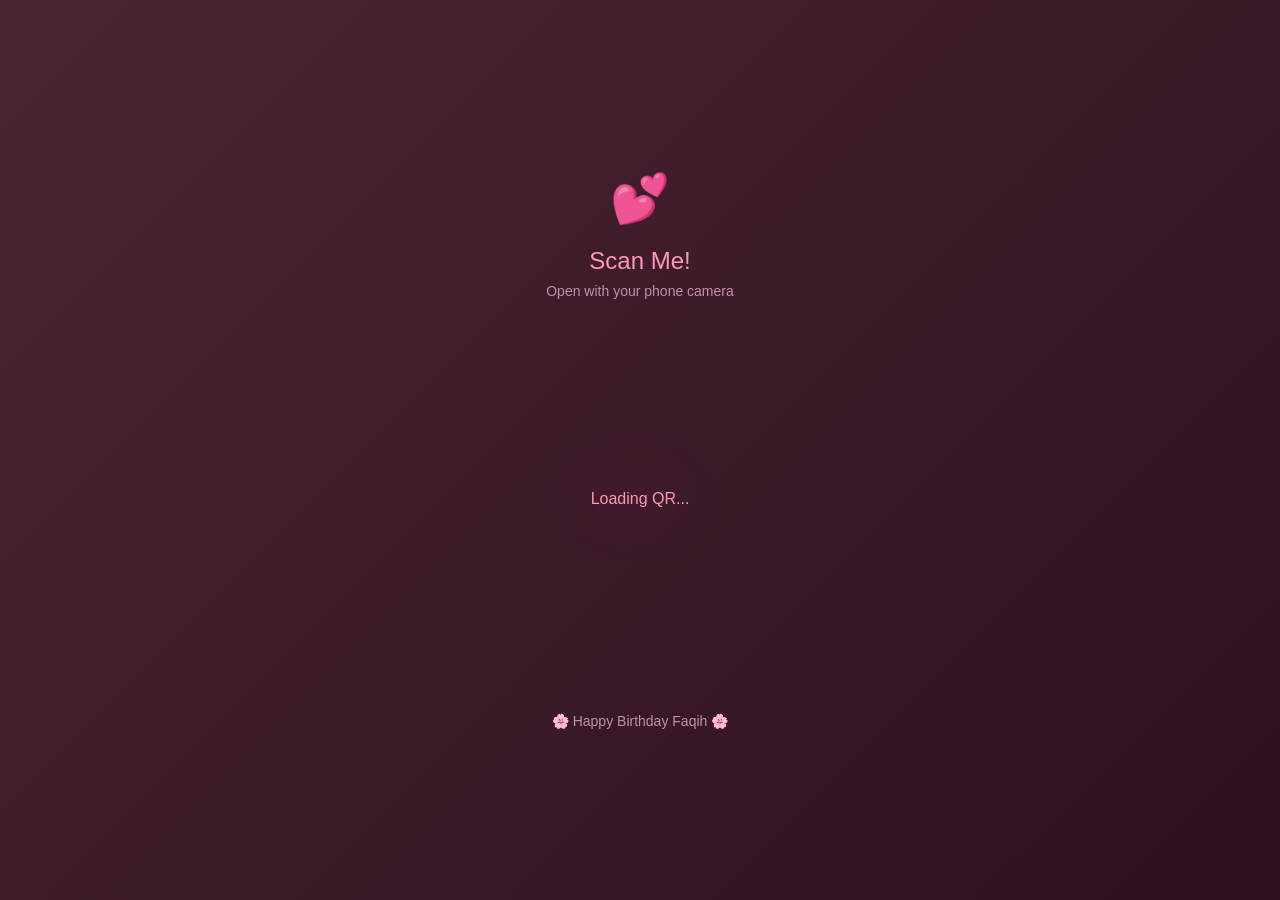
==== commit ce01ca45: "Fix QR code - use API for real QR, clip into heart shape" ====
--- a/qrcode-love.html
+++ b/qrcode-love.html
@@ -20,16 +20,13 @@
     @keyframes pulse { 0%,100%{transform:scale(1)} 50%{transform:scale(1.1)} }
     .title { color:#FF96B4; font-size:24px; font-weight:300; margin-bottom:8px; }
     .subtitle { color:#BE91A5; font-size:14px; font-weight:200; margin-bottom:30px; }
-    .qr-wrapper {
-      display: inline-block;
-      position: relative;
-      filter: drop-shadow(0 0 30px rgba(255, 150, 180, 0.4));
-    }
+    .qr-wrapper { display:inline-block; position:relative; filter:drop-shadow(0 0 30px rgba(255,150,180,0.4)); }
     canvas { display:block; margin:0 auto; }
     .footer { color:#BE91A5; font-size:14px; margin-top:30px; }
     .floating-hearts { position:fixed; top:0; left:0; width:100%; height:100%; pointer-events:none; overflow:hidden; }
     .float-heart { position:absolute; bottom:-50px; animation:floatUp linear infinite; opacity:0.6; }
     @keyframes floatUp { 0%{transform:translateY(0) rotate(0deg);opacity:0.6} 100%{transform:translateY(-100vh) rotate(360deg);opacity:0} }
+    .loading { color:#FF96B4; font-size:16px; margin:40px 0; }
   </style>
 </head>
 <body>
@@ -39,123 +36,125 @@
     <h1 class="title">Scan Me!</h1>
     <p class="subtitle">Open with your phone camera</p>
     <div class="qr-wrapper">
-      <canvas id="qr-canvas"></canvas>
+      <canvas id="qr-canvas" width="350" height="350"></canvas>
     </div>
     <p class="footer">🌸 Happy Birthday Faqih 🌸</p>
   </div>
 
   <script>
-  // QR Code generator (same as before)
-  const QR=(function(){
-    const EC_CODEWORDS_PER_BLOCK=[[7,10,15,20,26,18,20,24,30,18,20,24,26,30,22,24,28,30,28,28,28,28,30,30,26,28,30,30,30,30,30,30,30,30,30,30,30,30,30,30],[1,1,1,1,1,1,1,1,1,2,2,2,2,2,2,2,2,2,2,4,4,4,4,4,4,4,4,4,4,4,4,4,4,4,4,4,4,4,4]];
-    const ALIGNMENT_PATTERNS=[[],[6,18],[6,22],[6,26],[6,30],[6,34],[6,22,38],[6,24,42],[6,26,46],[6,28,50],[6,30,54],[6,32,58],[6,34,62],[6,26,46,66],[6,26,48,70],[6,26,50,74],[6,30,54,78],[6,30,56,82],[6,30,58,86],[6,34,62,90],[6,28,50,72,94],[6,26,50,74,98],[6,30,54,78,102],[6,28,54,80,106],[6,32,58,84,110],[6,30,58,86,114],[6,34,62,90,118],[6,26,50,74,98,122],[6,30,54,78,102,126],[6,26,52,78,104,130],[6,30,56,82,108,134],[6,34,60,86,112,138],[6,30,58,86,114,142],[6,34,62,90,118,146],[6,30,54,78,102,126,150],[6,24,50,76,102,128,154],[6,28,54,80,106,132,158],[6,32,58,84,110,136,162],[6,26,54,82,110,138,166],[6,30,58,86,114,142,170]];
-    function getDataCodewords(v){const t=[0,26,44,70,100,134,172,196,242,292,346,404,466,532,581,655,733,815,901,991,1085,1156,1258,1364,1474,1588,1706,1828,1921,2051,2185,2323,2465,2611,2761,2915,3051,3204,3391,3559][v];return t-EC_CODEWORDS_PER_BLOCK[0][v]*EC_CODEWORDS_PER_BLOCK[1][v];}
-    function getMinVersion(d){for(let v=1;v<=40;v++){const dc=getDataCodewords(v);if(4+(v<10?10:v<27?12:14)+8+d.length*8<=dc*8)return v;}return 40;}
-    function createMatrix(v){const s=v*4+17;return{matrix:Array.from({length:s},()=>Array(s).fill(null)),reserved:Array.from({length:s},()=>Array(s).fill(false)),size:s};}
-    function placeFinder(m,r,c){for(let dr=-1;dr<=7;dr++)for(let dc=-1;dc<=7;dc++){const rr=r+dr,cc=c+dc;if(rr<0||rr>=m.size||cc<0||cc>=m.size)continue;m.matrix[rr][cc]=(dr>=0&&dr<=6&&(dc===0||dc===6))||(dc>=0&&dc<=6&&(dr===0||dr===6))||(dr>=2&&dr<=4&&dc>=2&&dc<=4)?1:0;m.reserved[rr][cc]=true;}}
-    function placeAlign(m,r,c){for(let dr=-2;dr<=2;dr++)for(let dc=-2;dc<=2;dc++){m.matrix[r+dr][c+dc]=Math.abs(dr)===2||Math.abs(dc)===2||(dr===0&&dc===0)?1:0;m.reserved[r+dr][c+dc]=true;}}
-    function placeTiming(m){for(let i=8;i<m.size-8;i++){if(!m.reserved[6][i]){m.matrix[6][i]=i%2===0?1:0;m.reserved[6][i]=true;}if(!m.reserved[i][6]){m.matrix[i][6]=i%2===0?1:0;m.reserved[i][6]=true;}}}
-    function placeDark(m,v){m.matrix[4*v+9][8]=1;m.reserved[4*v+9][8]=true;}
-    function reserveFormat(m){for(let i=0;i<8;i++){m.reserved[8][i]=true;m.reserved[8][m.size-1-i]=true;m.reserved[i][8]=true;m.reserved[m.size-1-i][8]=true;}m.reserved[8][8]=true;}
-    function applyMask(m){for(let r=0;r<m.size;r++)for(let c=0;c<m.size;c++)if(!m.reserved[r][c]&&(r+c)%2===0)m.matrix[r][c]^=1;}
-    function placeData(m,data){let bi=0;const bits=[];for(const b of data)for(let i=7;i>=0;i--)bits.push((b>>i)&1);let right=m.size-1,up=true;while(right>=0){if(right===6)right--;for(let r=up?m.size-1:0;up?r>=0:r<m.size;up?r--:r++)for(const dc of[up?right:right-1,up?right-1:right]){if(!m.reserved[r][dc]){m.matrix[r][dc]=bi<bits.length?bits[bi]:0;bi++;}}right-=2;up=!up;}}
-    const gfExp=[],gfLog=[];(()=>{let x=1;for(let i=0;i<256;i++){gfExp[i]=x;x<<=1;if(x>=256)x^=0x11d;}for(let i=0;i<256;i++)gfLog[gfExp[i]]=i;})();
-    function gfMul(a,b){return a===0||b===0?0:gfExp[(gfLog[a]+gfLog[b])%255];}
-    function rs(data,len){const g=[];g.length=len+1;g.fill(0);g[0]=1;for(let i=0;i<len;i++){for(let j=len;j>=1;j--)g[j]=g[j]?g[j-1]^(gfExp[(gfLog[g[j]]+i)%255]):g[j-1];g[0]=gfExp[(gfLog[g[0]]+i)%255];}const rem=[];rem.length=len;rem.fill(0);for(const b of data){const f=b^rem[0];rem.shift();rem.push(0);for(let i=0;i<len;i++)rem[i]^=gfMul(g[i+1],f);}return rem;}
-    function encode(text,version){const dc=getDataCodewords(version),ec=EC_CODEWORDS_PER_BLOCK[0][version],blocks=EC_CODEWORDS_PER_BLOCK[1][version],blockSize=Math.floor(dc/blocks);const bytes=[];for(let i=0;i<text.length;i++)bytes.push(text.charCodeAt(i)&0xff);let bits=[0,1,0,0];const lenBits=version<10?8:16;for(let i=lenBits-1;i>=0;i--)bits.push((bytes.length>>i)&1);for(const b of bytes)for(let i=7;i>=0;i--)bits.push((b>>i)&1);bits.push(0,0,0,0);while(bits.length%8)bits.push(0);const cw=[];for(let i=0;i<bits.length;i+=8){let b=0;for(let j=0;j<8;j++)b=(b<<1)|bits[i+j];cw.push(b);}while(cw.length<dc)cw.push(cw.length%2?0x11:0xEC);const db=[],eb=[];let off=0;for(let i=0;i<blocks;i++){const l=i<blocks-blockSize%blocks?blockSize:blockSize+1;db.push(cw.slice(off,off+l));off+=l;}for(const block of db)eb.push(rs(block,ec));const il=[];for(let i=0;i<blockSize+1;i++)for(let j=0;j<blocks;j++)if(i<db[j].length)il.push(db[j][i]);for(let i=0;i<ec;i++)for(let j=0;j<blocks;j++)il.push(eb[j][i]);return il;}
-    function generate(text){const version=getMinVersion(text),size=version*4+17,m=createMatrix(version);placeFinder(m,0,0);placeFinder(m,0,size-7);placeFinder(m,size-7,0);if(version>=2){const ap=ALIGNMENT_PATTERNS[version];for(const r of ap)for(const c of ap){if((r<9&&c<9)||(r<9&&c>size-9)||(r>size-9&&c<9))continue;placeAlign(m,r,c);}}placeTiming(m);placeDark(m,version);reserveFormat(m);const data=encode(text,version);placeData(m,data);applyMask(m);return{matrix:m.matrix,size};}
-    return{generate};
-  })();
+    const canvas = document.getElementById('qr-canvas');
+    const ctx = canvas.getContext('2d');
+    const heartSize = 350;
 
-  // Generate QR code
-  const url = 'https://hbdfaqih.netlify.app/';
-  const qr = QR.generate(url);
-  const canvas = document.getElementById('qr-canvas');
-  const ctx = canvas.getContext('2d');
+    // Load QR code from API
+    const qrImg = new Image();
+    qrImg.crossOrigin = 'anonymous';
+    qrImg.src = 'https://api.qrserver.com/v1/create-qr-code/?size=300x300&data=https%3A%2F%2Fhbdfaqih.netlify.app%2F&format=png&bgcolor=FFFFFF&color=2E1020&qzone=2';
 
-  // First, draw the QR code on a temporary canvas
-  const scale = 6;
-  const padding = 2;
-  const qrSize = (qr.size + padding * 2) * scale;
+    qrImg.onload = function() {
+      // Clear canvas
+      ctx.clearRect(0, 0, heartSize, heartSize);
 
-  const tmpCanvas = document.createElement('canvas');
-  tmpCanvas.width = qrSize;
-  tmpCanvas.height = qrSize;
-  const tmpCtx = tmpCanvas.getContext('2d');
+      // Background
+      ctx.fillStyle = '#4A2535';
+      ctx.fillRect(0, 0, heartSize, heartSize);
 
-  // Draw white background
-  tmpCtx.fillStyle = '#FFFFFF';
-  tmpCtx.fillRect(0, 0, qrSize, qrSize);
+      // Create heart clipping path
+      ctx.save();
+      ctx.beginPath();
+      const cx = heartSize / 2;
+      const cy = heartSize / 2;
+      const s = heartSize * 0.45;
 
-  // Draw QR modules
-  for (let r = 0; r < qr.size; r++) {
-    for (let c = 0; c < qr.size; c++) {
-      if (qr.matrix[r][c] === 1) {
-        tmpCtx.fillStyle = '#2E1020';
-        tmpCtx.fillRect((c + padding) * scale, (r + padding) * scale, scale, scale);
-      }
+      // Heart shape
+      const topCurveHeight = s * 0.3;
+      ctx.moveTo(cx, cy + s * 0.7);
+      ctx.bezierCurveTo(
+        cx - s * 0.05, cy + s * 0.55,
+        cx - s * 1.0, cy + s * 0.2,
+        cx - s * 1.0, cy - topCurveHeight
+      );
+      ctx.bezierCurveTo(
+        cx - s * 1.0, cy - s * 0.8,
+        cx - s * 0.35, cy - s * 0.95,
+        cx, cy - s * 0.5
+      );
+      ctx.bezierCurveTo(
+        cx + s * 0.35, cy - s * 0.95,
+        cx + s * 1.0, cy - s * 0.8,
+        cx + s * 1.0, cy - topCurveHeight
+      );
+      ctx.bezierCurveTo(
+        cx + s * 1.0, cy + s * 0.2,
+        cx + s * 0.05, cy + s * 0.55,
+        cx, cy + s * 0.7
+      );
+      ctx.closePath();
+      ctx.clip();
+
+      // Draw QR code inside heart
+      const imgSize = heartSize * 0.85;
+      const offsetX = (heartSize - imgSize) / 2;
+      const offsetY = (heartSize - imgSize) / 2 + 10;
+      ctx.drawImage(qrImg, offsetX, offsetY, imgSize, imgSize);
+
+      ctx.restore();
+
+      // Draw heart outline glow
+      ctx.save();
+      ctx.shadowColor = 'rgba(255, 150, 180, 0.6)';
+      ctx.shadowBlur = 25;
+      ctx.strokeStyle = '#FF96B4';
+      ctx.lineWidth = 4;
+      ctx.beginPath();
+      ctx.moveTo(cx, cy + s * 0.7);
+      ctx.bezierCurveTo(
+        cx - s * 0.05, cy + s * 0.55,
+        cx - s * 1.0, cy + s * 0.2,
+        cx - s * 1.0, cy - topCurveHeight
+      );
+      ctx.bezierCurveTo(
+        cx - s * 1.0, cy - s * 0.8,
+        cx - s * 0.35, cy - s * 0.95,
+        cx, cy - s * 0.5
+      );
+      ctx.bezierCurveTo(
+        cx + s * 0.35, cy - s * 0.95,
+        cx + s * 1.0, cy - s * 0.8,
+        cx + s * 1.0, cy - topCurveHeight
+      );
+      ctx.bezierCurveTo(
+        cx + s * 1.0, cy + s * 0.2,
+        cx + s * 0.05, cy + s * 0.55,
+        cx, cy + s * 0.7
+      );
+      ctx.closePath();
+      ctx.stroke();
+      ctx.restore();
+    };
+
+    qrImg.onerror = function() {
+      ctx.fillStyle = '#FF96B4';
+      ctx.font = '16px sans-serif';
+      ctx.textAlign = 'center';
+      ctx.fillText('Loading QR...', heartSize/2, heartSize/2);
+    };
+
+    // Floating hearts
+    const container = document.getElementById('floating-hearts');
+    const emojis = ['💕','❤️','💖','💗','🌸','🌺'];
+    function spawnHeart() {
+      const h = document.createElement('div');
+      h.className = 'float-heart';
+      h.textContent = emojis[Math.floor(Math.random()*emojis.length)];
+      h.style.left = Math.random()*100+'%';
+      h.style.fontSize = (Math.random()*20+10)+'px';
+      h.style.animationDuration = (Math.random()*5+5)+'s';
+      container.appendChild(h);
+      setTimeout(()=>h.remove(),10000);
     }
-  }
-
-  // Now create heart-shaped QR code
-  const heartSize = 380;
-  canvas.width = heartSize;
-  canvas.height = heartSize;
-
-  // Draw background
-  ctx.fillStyle = '#4A2535';
-  ctx.fillRect(0, 0, heartSize, heartSize);
-
-  // Create heart clipping path
-  ctx.save();
-  ctx.beginPath();
-  const cx = heartSize / 2;
-  const cy = heartSize / 2;
-  const hs = heartSize * 0.42;
-
-  // Heart path using bezier curves
-  ctx.moveTo(cx, cy + hs * 0.7);
-  ctx.bezierCurveTo(cx - hs * 1.2, cy + hs * 0.1, cx - hs * 1.2, cy - hs * 0.6, cx, cy - hs * 0.3);
-  ctx.bezierCurveTo(cx + hs * 1.2, cy - hs * 0.6, cx + hs * 1.2, cy + hs * 0.1, cx, cy + hs * 0.7);
-  ctx.closePath();
-  ctx.clip();
-
-  // Draw QR code inside the heart
-  const offsetX = (heartSize - qrSize) / 2;
-  const offsetY = (heartSize - qrSize) / 2 - 10;
-  ctx.drawImage(tmpCanvas, offsetX, offsetY);
-
-  ctx.restore();
-
-  // Draw heart outline with glow
-  ctx.save();
-  ctx.shadowColor = 'rgba(255, 150, 180, 0.6)';
-  ctx.shadowBlur = 20;
-  ctx.strokeStyle = '#FF96B4';
-  ctx.lineWidth = 4;
-  ctx.beginPath();
-  ctx.moveTo(cx, cy + hs * 0.7);
-  ctx.bezierCurveTo(cx - hs * 1.2, cy + hs * 0.1, cx - hs * 1.2, cy - hs * 0.6, cx, cy - hs * 0.3);
-  ctx.bezierCurveTo(cx + hs * 1.2, cy - hs * 0.6, cx + hs * 1.2, cy + hs * 0.1, cx, cy + hs * 0.7);
-  ctx.closePath();
-  ctx.stroke();
-  ctx.restore();
-
-  // Floating hearts
-  const container = document.getElementById('floating-hearts');
-  const emojis = ['💕','❤️','💖','💗','🌸','🌺'];
-  function spawnHeart() {
-    const h = document.createElement('div');
-    h.className = 'float-heart';
-    h.textContent = emojis[Math.floor(Math.random()*emojis.length)];
-    h.style.left = Math.random()*100+'%';
-    h.style.fontSize = (Math.random()*20+10)+'px';
-    h.style.animationDuration = (Math.random()*5+5)+'s';
-    container.appendChild(h);
-    setTimeout(()=>h.remove(),10000);
-  }
-  for(let i=0;i<15;i++) setTimeout(spawnHeart, i*300);
-  setInterval(spawnHeart, 800);
+    for(let i=0;i<15;i++) setTimeout(spawnHeart, i*300);
+    setInterval(spawnHeart, 800);
   </script>
 </body>
 </html>
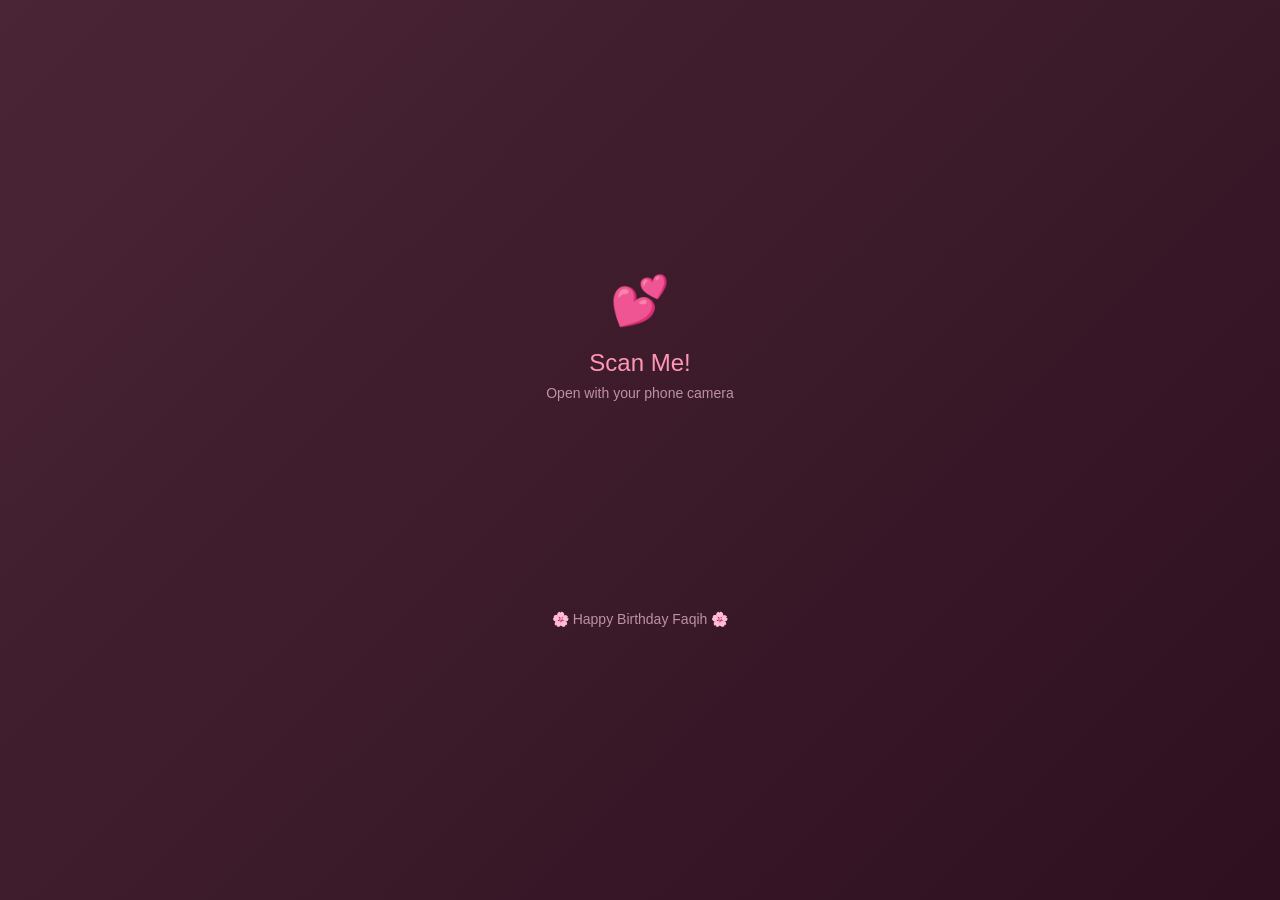
==== commit 620030c8: "Fix QR code - use ECC H level for scannable heart shape" ====
--- a/qrcode-love.html
+++ b/qrcode-love.html
@@ -20,13 +20,11 @@
     @keyframes pulse { 0%,100%{transform:scale(1)} 50%{transform:scale(1.1)} }
     .title { color:#FF96B4; font-size:24px; font-weight:300; margin-bottom:8px; }
     .subtitle { color:#BE91A5; font-size:14px; font-weight:200; margin-bottom:30px; }
-    .qr-wrapper { display:inline-block; position:relative; filter:drop-shadow(0 0 30px rgba(255,150,180,0.4)); }
-    canvas { display:block; margin:0 auto; }
+    canvas { display:block; margin:0 auto; filter:drop-shadow(0 0 30px rgba(255,150,180,0.4)); }
     .footer { color:#BE91A5; font-size:14px; margin-top:30px; }
     .floating-hearts { position:fixed; top:0; left:0; width:100%; height:100%; pointer-events:none; overflow:hidden; }
     .float-heart { position:absolute; bottom:-50px; animation:floatUp linear infinite; opacity:0.6; }
     @keyframes floatUp { 0%{transform:translateY(0) rotate(0deg);opacity:0.6} 100%{transform:translateY(-100vh) rotate(360deg);opacity:0} }
-    .loading { color:#FF96B4; font-size:16px; margin:40px 0; }
   </style>
 </head>
 <body>
@@ -35,109 +33,82 @@
     <div class="heart-emoji">💕</div>
     <h1 class="title">Scan Me!</h1>
     <p class="subtitle">Open with your phone camera</p>
-    <div class="qr-wrapper">
-      <canvas id="qr-canvas" width="350" height="350"></canvas>
-    </div>
+    <canvas id="qr-canvas"></canvas>
     <p class="footer">🌸 Happy Birthday Faqih 🌸</p>
   </div>
 
   <script>
     const canvas = document.getElementById('qr-canvas');
     const ctx = canvas.getContext('2d');
-    const heartSize = 350;
 
-    // Load QR code from API
+    // Load QR code with HIGH error correction (H level = 30% recovery)
+    // This allows parts to be covered and still scannable
     const qrImg = new Image();
     qrImg.crossOrigin = 'anonymous';
-    qrImg.src = 'https://api.qrserver.com/v1/create-qr-code/?size=300x300&data=https%3A%2F%2Fhbdfaqih.netlify.app%2F&format=png&bgcolor=FFFFFF&color=2E1020&qzone=2';
+    qrImg.src = 'https://api.qrserver.com/v1/create-qr-code/?size=400x400&data=https%3A%2F%2Fhbdfaqih.netlify.app%2F&format=png&bgcolor=FFFFFF&color=2E1020&qzone=4&ecc=H';
 
     qrImg.onload = function() {
-      // Clear canvas
-      ctx.clearRect(0, 0, heartSize, heartSize);
+      const W = 420;
+      const H = 440;
+      canvas.width = W;
+      canvas.height = H;
 
       // Background
       ctx.fillStyle = '#4A2535';
-      ctx.fillRect(0, 0, heartSize, heartSize);
+      ctx.fillRect(0, 0, W, H);
 
-      // Create heart clipping path
+      // Heart path function
+      function heartPath(cx, cy, s) {
+        ctx.beginPath();
+        ctx.moveTo(cx, cy + s * 0.35);
+        // Left bump
+        ctx.bezierCurveTo(cx - s * 0.02, cy + s * 0.25, cx - s * 0.7, cy + s * 0.05, cx - s * 0.7, cy - s * 0.2);
+        ctx.bezierCurveTo(cx - s * 0.7, cy - s * 0.55, cx - s * 0.3, cy - s * 0.6, cx, cy - s * 0.35);
+        // Right bump
+        ctx.bezierCurveTo(cx + s * 0.3, cy - s * 0.6, cx + s * 0.7, cy - s * 0.55, cx + s * 0.7, cy - s * 0.2);
+        ctx.bezierCurveTo(cx + s * 0.7, cy + s * 0.05, cx + s * 0.02, cy + s * 0.25, cx, cy + s * 0.35);
+        ctx.closePath();
+      }
+
+      const cx = W / 2;
+      const cy = H / 2 + 10;
+      const s = 340;
+
+      // Clip and draw QR code inside heart
       ctx.save();
-      ctx.beginPath();
-      const cx = heartSize / 2;
-      const cy = heartSize / 2;
-      const s = heartSize * 0.45;
-
-      // Heart shape
-      const topCurveHeight = s * 0.3;
-      ctx.moveTo(cx, cy + s * 0.7);
-      ctx.bezierCurveTo(
-        cx - s * 0.05, cy + s * 0.55,
-        cx - s * 1.0, cy + s * 0.2,
-        cx - s * 1.0, cy - topCurveHeight
-      );
-      ctx.bezierCurveTo(
-        cx - s * 1.0, cy - s * 0.8,
-        cx - s * 0.35, cy - s * 0.95,
-        cx, cy - s * 0.5
-      );
-      ctx.bezierCurveTo(
-        cx + s * 0.35, cy - s * 0.95,
-        cx + s * 1.0, cy - s * 0.8,
-        cx + s * 1.0, cy - topCurveHeight
-      );
-      ctx.bezierCurveTo(
-        cx + s * 1.0, cy + s * 0.2,
-        cx + s * 0.05, cy + s * 0.55,
-        cx, cy + s * 0.7
-      );
-      ctx.closePath();
+      heartPath(cx, cy, s);
       ctx.clip();
 
-      // Draw QR code inside heart
-      const imgSize = heartSize * 0.85;
-      const offsetX = (heartSize - imgSize) / 2;
-      const offsetY = (heartSize - imgSize) / 2 + 10;
-      ctx.drawImage(qrImg, offsetX, offsetY, imgSize, imgSize);
+      // Draw QR code - slightly smaller to keep corners safe
+      const qrDrawSize = 360;
+      const ox = (W - qrDrawSize) / 2;
+      const oy = (H - qrDrawSize) / 2 + 10;
+      ctx.drawImage(qrImg, ox, oy, qrDrawSize, qrDrawSize);
 
+      // Semi-transparent pink overlay on the bottom part (inside heart curve)
+      // to make the heart shape more visible
       ctx.restore();
 
-      // Draw heart outline glow
+      // Draw heart outline with glow
       ctx.save();
-      ctx.shadowColor = 'rgba(255, 150, 180, 0.6)';
-      ctx.shadowBlur = 25;
+      ctx.shadowColor = 'rgba(255, 150, 180, 0.8)';
+      ctx.shadowBlur = 30;
       ctx.strokeStyle = '#FF96B4';
-      ctx.lineWidth = 4;
-      ctx.beginPath();
-      ctx.moveTo(cx, cy + s * 0.7);
-      ctx.bezierCurveTo(
-        cx - s * 0.05, cy + s * 0.55,
-        cx - s * 1.0, cy + s * 0.2,
-        cx - s * 1.0, cy - topCurveHeight
-      );
-      ctx.bezierCurveTo(
-        cx - s * 1.0, cy - s * 0.8,
-        cx - s * 0.35, cy - s * 0.95,
-        cx, cy - s * 0.5
-      );
-      ctx.bezierCurveTo(
-        cx + s * 0.35, cy - s * 0.95,
-        cx + s * 1.0, cy - s * 0.8,
-        cx + s * 1.0, cy - topCurveHeight
-      );
-      ctx.bezierCurveTo(
-        cx + s * 1.0, cy + s * 0.2,
-        cx + s * 0.05, cy + s * 0.55,
-        cx, cy + s * 0.7
-      );
-      ctx.closePath();
+      ctx.lineWidth = 5;
+      heartPath(cx, cy, s);
       ctx.stroke();
       ctx.restore();
-    };
 
-    qrImg.onerror = function() {
+      // Draw a subtle fill on the areas outside QR but inside heart
+      // to make heart shape more visible
+      ctx.save();
+      heartPath(cx, cy, s);
+      ctx.clip();
+      ctx.globalAlpha = 0.08;
       ctx.fillStyle = '#FF96B4';
-      ctx.font = '16px sans-serif';
-      ctx.textAlign = 'center';
-      ctx.fillText('Loading QR...', heartSize/2, heartSize/2);
+      // Draw pink tint on the curved bottom area of heart
+      ctx.fillRect(0, cy + s * 0.1, W, H - cy);
+      ctx.restore();
     };
 
     // Floating hearts
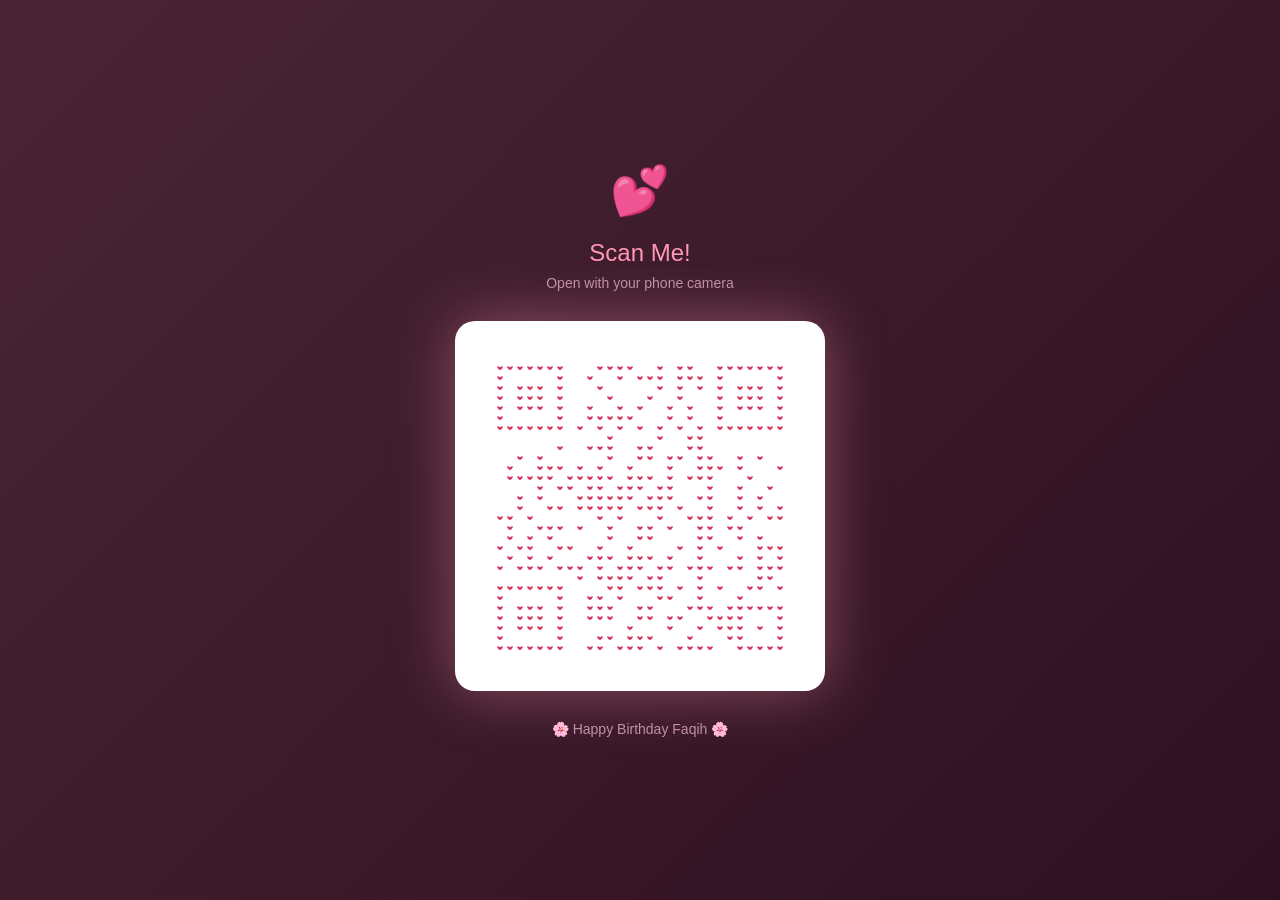
==== commit 315d955d: "Revert QR code to heart-shaped modules version" ====
--- a/qrcode-love.html
+++ b/qrcode-love.html
@@ -20,7 +20,7 @@
     @keyframes pulse { 0%,100%{transform:scale(1)} 50%{transform:scale(1.1)} }
     .title { color:#FF96B4; font-size:24px; font-weight:300; margin-bottom:8px; }
     .subtitle { color:#BE91A5; font-size:14px; font-weight:200; margin-bottom:30px; }
-    canvas { display:block; margin:0 auto; filter:drop-shadow(0 0 30px rgba(255,150,180,0.4)); }
+    canvas { display:block; margin:0 auto; filter:drop-shadow(0 0 30px rgba(255,150,180,0.4)); border-radius:20px; }
     .footer { color:#BE91A5; font-size:14px; margin-top:30px; }
     .floating-hearts { position:fixed; top:0; left:0; width:100%; height:100%; pointer-events:none; overflow:hidden; }
     .float-heart { position:absolute; bottom:-50px; animation:floatUp linear infinite; opacity:0.6; }
@@ -38,94 +38,312 @@
   </div>
 
   <script>
-    const canvas = document.getElementById('qr-canvas');
-    const ctx = canvas.getContext('2d');
-
-    // Load QR code with HIGH error correction (H level = 30% recovery)
-    // This allows parts to be covered and still scannable
-    const qrImg = new Image();
-    qrImg.crossOrigin = 'anonymous';
-    qrImg.src = 'https://api.qrserver.com/v1/create-qr-code/?size=400x400&data=https%3A%2F%2Fhbdfaqih.netlify.app%2F&format=png&bgcolor=FFFFFF&color=2E1020&qzone=4&ecc=H';
-
-    qrImg.onload = function() {
-      const W = 420;
-      const H = 440;
-      canvas.width = W;
-      canvas.height = H;
-
-      // Background
-      ctx.fillStyle = '#4A2535';
-      ctx.fillRect(0, 0, W, H);
-
-      // Heart path function
-      function heartPath(cx, cy, s) {
-        ctx.beginPath();
-        ctx.moveTo(cx, cy + s * 0.35);
-        // Left bump
-        ctx.bezierCurveTo(cx - s * 0.02, cy + s * 0.25, cx - s * 0.7, cy + s * 0.05, cx - s * 0.7, cy - s * 0.2);
-        ctx.bezierCurveTo(cx - s * 0.7, cy - s * 0.55, cx - s * 0.3, cy - s * 0.6, cx, cy - s * 0.35);
-        // Right bump
-        ctx.bezierCurveTo(cx + s * 0.3, cy - s * 0.6, cx + s * 0.7, cy - s * 0.55, cx + s * 0.7, cy - s * 0.2);
-        ctx.bezierCurveTo(cx + s * 0.7, cy + s * 0.05, cx + s * 0.02, cy + s * 0.25, cx, cy + s * 0.35);
-        ctx.closePath();
-      }
-
-      const cx = W / 2;
-      const cy = H / 2 + 10;
-      const s = 340;
-
-      // Clip and draw QR code inside heart
-      ctx.save();
-      heartPath(cx, cy, s);
-      ctx.clip();
-
-      // Draw QR code - slightly smaller to keep corners safe
-      const qrDrawSize = 360;
-      const ox = (W - qrDrawSize) / 2;
-      const oy = (H - qrDrawSize) / 2 + 10;
-      ctx.drawImage(qrImg, ox, oy, qrDrawSize, qrDrawSize);
-
-      // Semi-transparent pink overlay on the bottom part (inside heart curve)
-      // to make the heart shape more visible
-      ctx.restore();
-
-      // Draw heart outline with glow
-      ctx.save();
-      ctx.shadowColor = 'rgba(255, 150, 180, 0.8)';
-      ctx.shadowBlur = 30;
-      ctx.strokeStyle = '#FF96B4';
-      ctx.lineWidth = 5;
-      heartPath(cx, cy, s);
-      ctx.stroke();
-      ctx.restore();
-
-      // Draw a subtle fill on the areas outside QR but inside heart
-      // to make heart shape more visible
-      ctx.save();
-      heartPath(cx, cy, s);
-      ctx.clip();
-      ctx.globalAlpha = 0.08;
-      ctx.fillStyle = '#FF96B4';
-      // Draw pink tint on the curved bottom area of heart
-      ctx.fillRect(0, cy + s * 0.1, W, H - cy);
-      ctx.restore();
-    };
-
-    // Floating hearts
-    const container = document.getElementById('floating-hearts');
-    const emojis = ['💕','❤️','💖','💗','🌸','🌺'];
-    function spawnHeart() {
-      const h = document.createElement('div');
-      h.className = 'float-heart';
-      h.textContent = emojis[Math.floor(Math.random()*emojis.length)];
-      h.style.left = Math.random()*100+'%';
-      h.style.fontSize = (Math.random()*20+10)+'px';
-      h.style.animationDuration = (Math.random()*5+5)+'s';
-      container.appendChild(h);
-      setTimeout(()=>h.remove(),10000);
-    }
-    for(let i=0;i<15;i++) setTimeout(spawnHeart, i*300);
-    setInterval(spawnHeart, 800);
+  // Minimal QR Code generator
+  const QR = (function(){
+    // QR Code Model 2
+    const PAD0 = 0xEC, PAD1 = 0x11;
+    const EC_CODEWORDS_PER_BLOCK = [
+      [7,10,15,20,26,18,20,24,30,18,20,24,26,30,22,24,28,30,28,28,28,28,30,30,26,28,30,30,30,30,30,30,30,30,30,30,30,30,30,30],
+      [1,1,1,1,1,1,1,1,1,2,2,2,2,2,2,2,2,2,2,4,4,4,4,4,4,4,4,4,4,4,4,4,4,4,4,4,4,4,4],
+    ];
+    const ALIGNMENT_PATTERNS = [
+      [],[6,18],[6,22],[6,26],[6,30],[6,34],[6,22,38],[6,24,42],[6,26,46],[6,28,50],[6,30,54],[6,32,58],[6,34,62],[6,26,46,66],[6,26,48,70],[6,26,50,74],[6,30,54,78],[6,30,56,82],[6,30,58,86],[6,34,62,90],[6,28,50,72,94],[6,26,50,74,98],[6,30,54,78,102],[6,28,54,80,106],[6,32,58,84,110],[6,30,58,86,114],[6,34,62,90,118],[6,26,50,74,98,122],[6,30,54,78,102,126],[6,26,52,78,104,130],[6,30,56,82,108,134],[6,34,60,86,112,138],[6,30,58,86,114,142],[6,34,62,90,118,146],[6,30,54,78,102,126,150],[6,24,50,76,102,128,154],[6,28,54,80,106,132,158],[6,32,58,84,110,136,162],[6,26,54,82,110,138,166],[6,30,58,86,114,142,170]
+    ];
+
+    function getDataCodewords(version, ecl) {
+      const total = [0,26,44,70,100,134,172,196,242,292,346,404,466,532,581,655,733,815,901,991,1085,1156,1258,1364,1474,1588,1706,1828,1921,2051,2185,2323,2465,2611,2761,2915,3051,3204,3391,3559][version];
+      const ec = EC_CODEWORDS_PER_BLOCK[0][version];
+      const blocks = EC_CODEWORDS_PER_BLOCK[1][version];
+      return total - ec * blocks;
+    }
+
+    function getModeIndicator(data) {
+      for(let i=0;i<data.length;i++){
+        const c=data.charCodeAt(i);
+        if(c<0x30||c>0x39)return 4; // byte mode
+      }
+      return 1; // numeric mode
+    }
+
+    function getMinVersion(data) {
+      const mode = getModeIndicator(data);
+      const len = data.length;
+      for(let v=1;v<=40;v++){
+        const dc = getDataCodewords(v,0);
+        let bits = 4 + (v<10?10:v<27?12:14) + (mode===1?Math.ceil(len*10/3):8+len*8);
+        if(bits<=dc*8)return v;
+      }
+      return 40;
+    }
+
+    function createMatrix(version) {
+      const size = version*4+17;
+      const matrix = Array.from({length:size},()=>Array(size).fill(null));
+      const reserved = Array.from({length:size},()=>Array(size).fill(false));
+      return {matrix,reserved,size};
+    }
+
+    function placeFinderPattern(m,r,c) {
+      for(let dr=-1;dr<=7;dr++){
+        for(let dc=-1;dc<=7;dc++){
+          const rr=r+dr,cc=c+dc;
+          if(rr<0||rr>=m.size||cc<0||cc>=m.size)continue;
+          const val=(dr>=0&&dr<=6&&(dc===0||dc===6))||(dc>=0&&dc<=6&&(dr===0||dr===6))||(dr>=2&&dr<=4&&dc>=2&&dc<=4);
+          m.matrix[rr][cc]=val?1:0;
+          m.reserved[rr][cc]=true;
+        }
+      }
+    }
+
+    function placeAlignmentPattern(m,r,c) {
+      for(let dr=-2;dr<=2;dr++){
+        for(let dc=-2;dc<=2;dc++){
+          const val=Math.abs(dr)===2||Math.abs(dc)===2||(dr===0&&dc===0);
+          m.matrix[r+dr][c+dc]=val?1:0;
+          m.reserved[r+dr][c+dc]=true;
+        }
+      }
+    }
+
+    function placeTimingPatterns(m) {
+      for(let i=8;i<m.size-8;i++){
+        if(!m.reserved[6][i]){m.matrix[6][i]=i%2===0?1:0;m.reserved[6][i]=true;}
+        if(!m.reserved[i][6]){m.matrix[i][6]=i%2===0?1:0;m.reserved[i][6]=true;}
+      }
+    }
+
+    function placeDarkModule(m,version) {
+      m.matrix[4*version+9][8]=1;
+      m.reserved[4*version+9][8]=true;
+    }
+
+    function reserveFormatAreas(m) {
+      for(let i=0;i<8;i++){
+        m.reserved[8][i]=true;m.reserved[8][m.size-1-i]=true;
+        m.reserved[i][8]=true;m.reserved[m.size-1-i][8]=true;
+      }
+      m.reserved[8][8]=true;
+    }
+
+    function applyMask(m,mask) {
+      const fns=[
+        (r,c)=>(r+c)%2===0,
+        (r,c)=>r%2===0,
+        (r,c)=>c%3===0,
+        (r,c)=>(r+c)%3===0,
+        (r,c)=>(Math.floor(r/2)+Math.floor(c/3))%2===0,
+        (r,c)=>(r*c)%2+(r*c)%3===0,
+        (r,c)=>((r*c)%2+(r*c)%3)%2===0,
+        (r,c)=>((r+c)%2+(r*c)%3)%2===0,
+      ];
+      for(let r=0;r<m.size;r++){
+        for(let c=0;c<m.size;c++){
+          if(!m.reserved[r][c]&&fns[mask](r,c)){
+            m.matrix[r][c]^=1;
+          }
+        }
+      }
+    }
+
+    function placeData(m,data) {
+      let bitIdx=0;
+      const bits=[];
+      for(const b of data){for(let i=7;i>=0;i--)bits.push((b>>i)&1);}
+      let right=m.size-1;
+      let upward=true;
+      while(right>=0){
+        if(right===6)right--;
+        const colRange=upward?[right,right-1]:[right-1,right];
+        for(let r=(upward?m.size-1:0);upward?r>=0:r<m.size;upward?r--:r++){
+          for(const dc of colRange){
+            if(!m.reserved[r][dc]){
+              m.matrix[r][dc]=bitIdx<bits.length?bits[bitIdx]:0;
+              bitIdx++;
+            }
+          }
+        }
+        right-=2;
+        upward=!upward;
+      }
+    }
+
+    function reedSolomon(data,len) {
+      const gen=[];
+      gen.length=len+1;gen.fill(0);
+      gen[0]=1;
+      for(let i=0;i<len;i++){
+        for(let j=len;j>=1;j--){
+          gen[j]=gen[j]?gen[j-1]^(gfExp[(gfLog[gen[j]]+i)%255]):gen[j-1];
+        }
+        gen[0]=gfExp[(gfLog[gen[0]]+i)%255];
+      }
+      const rem=[];
+      rem.length=len;rem.fill(0);
+      for(const b of data){
+        const f=b^rem[0];
+        rem.shift();rem.push(0);
+        for(let i=0;i<len;i++){
+          rem[i]^=gfMul(gen[i+1],f);
+        }
+      }
+      return rem;
+    }
+
+    // GF(256) tables
+    const gfExp=[],gfLog=[];
+    (function(){
+      let x=1;
+      for(let i=0;i<256;i++){gfExp[i]=x;x<<=1;if(x>=256)x^=0x11d;}
+      for(let i=0;i<256;i++)gfLog[gfExp[i]]=i;
+    })();
+    function gfMul(a,b){return a===0||b===0?0:gfExp[(gfLog[a]+gfLog[b])%255];}
+
+    function encode(data,version) {
+      const dc=getDataCodewords(version,0);
+      const ec=EC_CODEWORDS_PER_BLOCK[0][version];
+      const blocks=EC_CODEWORDS_PER_BLOCK[1][version];
+      const blockSize=Math.floor(dc/blocks);
+      const result=[];
+      // Mode indicator + data
+      const bytes=[];
+      for(let i=0;i<data.length;i++)bytes.push(data.charCodeAt(i)&0xff);
+      let bits=[];
+      bits.push(...[0,1,0,0]); // byte mode
+      const lenBits=version<10?8:16;
+      for(let i=lenBits-1;i>=0;i--)bits.push((bytes.length>>i)&1);
+      for(const b of bytes){for(let i=7;i>=0;i--)bits.push((b>>i)&1);}
+      // Terminator
+      bits.push(0,0,0,0);
+      while(bits.length%8)bits.push(0);
+      // Convert to bytes
+      const codewords=[];
+      for(let i=0;i<bits.length;i+=8){
+        let b=0;for(let j=0;j<8;j++)b=(b<<1)|bits[i+j];
+        codewords.push(b);
+      }
+      // Pad
+      while(codewords.length<dc){codewords.push(codewords.length%2?0x11:0xEC);}
+      // Split into blocks and add EC
+      const dataBlocks=[],ecBlocks=[];
+      let offset=0;
+      for(let i=0;i<blocks;i++){
+        const len=i<blocks-blockSize%blocks?blockSize:blockSize+1;
+        dataBlocks.push(codewords.slice(offset,offset+len));
+        offset+=len;
+      }
+      for(const block of dataBlocks){
+        ecBlocks.push(reedSolomon(block,ec));
+      }
+      // Interleave data
+      const interleaved=[];
+      for(let i=0;i<blockSize+1;i++){
+        for(let j=0;j<blocks;j++){
+          if(i<dataBlocks[j].length)interleaved.push(dataBlocks[j][i]);
+        }
+      }
+      // Interleave EC
+      for(let i=0;i<ec;i++){
+        for(let j=0;j<blocks;j++)interleaved.push(ecBlocks[j][i]);
+      }
+      return interleaved;
+    }
+
+    function generate(text) {
+      const version=getMinVersion(text);
+      const size=version*4+17;
+      const m=createMatrix(version);
+
+      // Place patterns
+      placeFinderPattern(m,0,0);
+      placeFinderPattern(m,0,size-7);
+      placeFinderPattern(m,size-7,0);
+
+      // Alignment patterns
+      if(version>=2){
+        const ap=ALIGNMENT_PATTERNS[version];
+        for(const r of ap)for(const c of ap){
+          if((r<9&&c<9)||(r<9&&c>size-9)||(r>size-9&&c<9))continue;
+          placeAlignmentPattern(m,r,c);
+        }
+      }
+
+      placeTimingPatterns(m);
+      placeDarkModule(m,version);
+      reserveFormatAreas(m);
+
+      // Encode data
+      const data=encode(text,version);
+      placeData(m,data);
+      applyMask(m,0); // Use mask 0 for simplicity
+
+      return {matrix:m.matrix,size};
+    }
+
+    return {generate};
+  })();
+
+  // Draw heart on canvas
+  function drawHeart(ctx, cx, cy, s) {
+    const r = s * 0.38;
+    ctx.save();
+    ctx.translate(cx, cy);
+    ctx.beginPath();
+    ctx.moveTo(0, r * 0.3);
+    ctx.bezierCurveTo(-r, -r * 0.4, -r, r * 0.5, 0, r * 1.1);
+    ctx.bezierCurveTo(r, r * 0.5, r, -r * 0.4, 0, r * 0.3);
+    ctx.closePath();
+    ctx.fill();
+    ctx.restore();
+  }
+
+  // Main render
+  const url = 'https://hbdfaqih.netlify.app/';
+  const qr = QR.generate(url);
+  const canvas = document.getElementById('qr-canvas');
+  const ctx = canvas.getContext('2d');
+  const scale = 10;
+  const padding = 4;
+  const total = (qr.size + padding * 2) * scale;
+  canvas.width = total;
+  canvas.height = total;
+
+  // White background
+  ctx.fillStyle = '#FFFFFF';
+  ctx.fillRect(0, 0, total, total);
+
+  // Draw QR with hearts
+  for (let r = 0; r < qr.size; r++) {
+    for (let c = 0; c < qr.size; c++) {
+      if (qr.matrix[r][c] === 1) {
+        const x = (c + padding) * scale + scale / 2;
+        const y = (r + padding) * scale + scale / 2;
+
+        // Heart color gradient
+        const grd = ctx.createRadialGradient(x, y, 0, x, y, scale * 0.5);
+        grd.addColorStop(0, '#FF4D7A');
+        grd.addColorStop(1, '#D63860');
+        ctx.fillStyle = grd;
+
+        drawHeart(ctx, x, y, scale);
+      }
+    }
+  }
+
+  // Floating hearts
+  const container = document.getElementById('floating-hearts');
+  const emojis = ['💕','❤️','💖','💗','🌸','🌺'];
+  function spawnHeart() {
+    const h = document.createElement('div');
+    h.className = 'float-heart';
+    h.textContent = emojis[Math.floor(Math.random()*emojis.length)];
+    h.style.left = Math.random()*100+'%';
+    h.style.fontSize = (Math.random()*20+10)+'px';
+    h.style.animationDuration = (Math.random()*5+5)+'s';
+    container.appendChild(h);
+    setTimeout(()=>h.remove(),10000);
+  }
+  for(let i=0;i<15;i++) setTimeout(spawnHeart, i*300);
+  setInterval(spawnHeart, 800);
   </script>
 </body>
 </html>
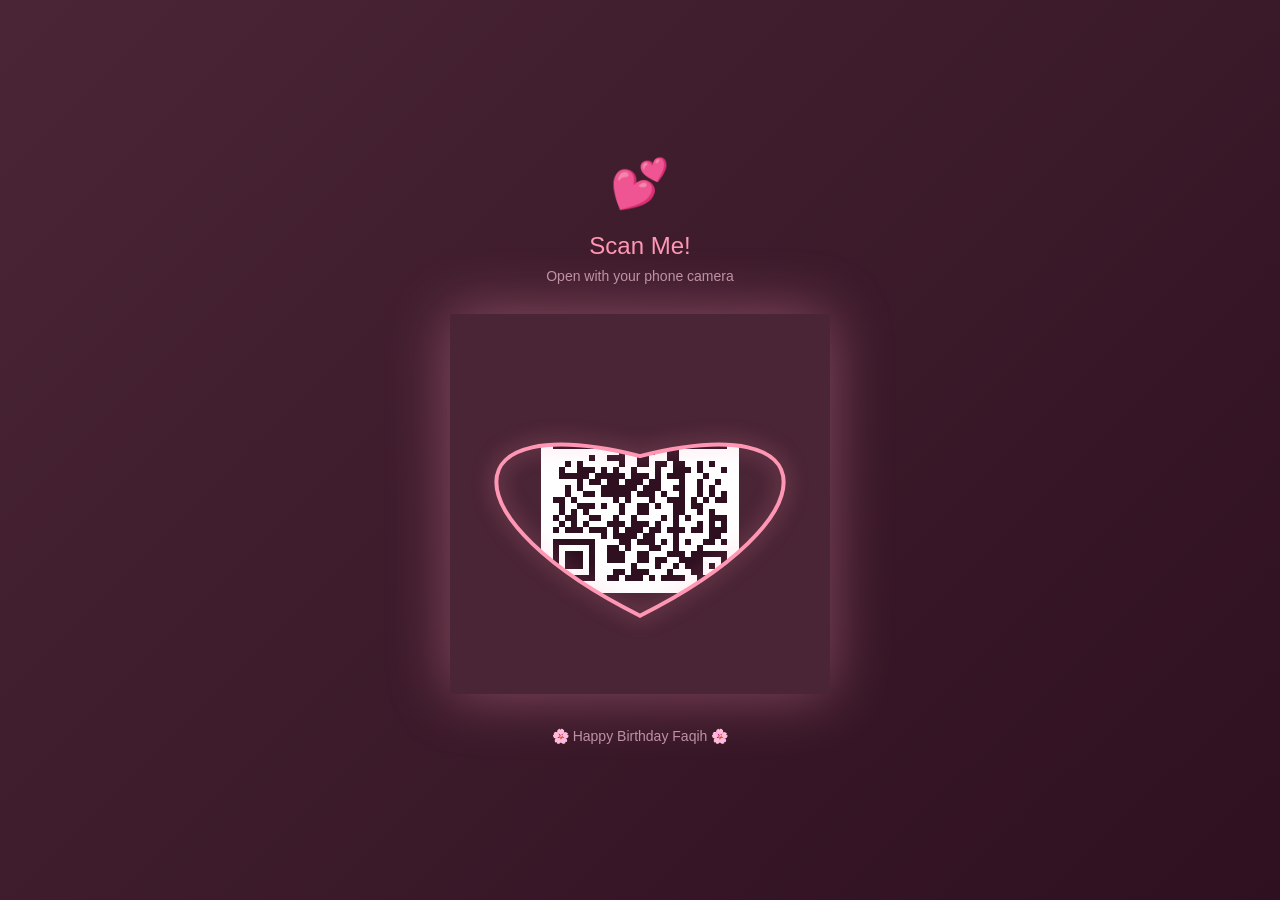
==== commit dd60be0b: "Restore pinky heart outline QR code version" ====
--- a/qrcode-love.html
+++ b/qrcode-love.html
@@ -20,7 +20,12 @@
     @keyframes pulse { 0%,100%{transform:scale(1)} 50%{transform:scale(1.1)} }
     .title { color:#FF96B4; font-size:24px; font-weight:300; margin-bottom:8px; }
     .subtitle { color:#BE91A5; font-size:14px; font-weight:200; margin-bottom:30px; }
-    canvas { display:block; margin:0 auto; filter:drop-shadow(0 0 30px rgba(255,150,180,0.4)); border-radius:20px; }
+    .qr-wrapper {
+      display: inline-block;
+      position: relative;
+      filter: drop-shadow(0 0 30px rgba(255, 150, 180, 0.4));
+    }
+    canvas { display:block; margin:0 auto; }
     .footer { color:#BE91A5; font-size:14px; margin-top:30px; }
     .floating-hearts { position:fixed; top:0; left:0; width:100%; height:100%; pointer-events:none; overflow:hidden; }
     .float-heart { position:absolute; bottom:-50px; animation:floatUp linear infinite; opacity:0.6; }
@@ -33,301 +38,108 @@
     <div class="heart-emoji">💕</div>
     <h1 class="title">Scan Me!</h1>
     <p class="subtitle">Open with your phone camera</p>
-    <canvas id="qr-canvas"></canvas>
+    <div class="qr-wrapper">
+      <canvas id="qr-canvas"></canvas>
+    </div>
     <p class="footer">🌸 Happy Birthday Faqih 🌸</p>
   </div>
 
   <script>
-  // Minimal QR Code generator
-  const QR = (function(){
-    // QR Code Model 2
-    const PAD0 = 0xEC, PAD1 = 0x11;
-    const EC_CODEWORDS_PER_BLOCK = [
-      [7,10,15,20,26,18,20,24,30,18,20,24,26,30,22,24,28,30,28,28,28,28,30,30,26,28,30,30,30,30,30,30,30,30,30,30,30,30,30,30],
-      [1,1,1,1,1,1,1,1,1,2,2,2,2,2,2,2,2,2,2,4,4,4,4,4,4,4,4,4,4,4,4,4,4,4,4,4,4,4,4],
-    ];
-    const ALIGNMENT_PATTERNS = [
-      [],[6,18],[6,22],[6,26],[6,30],[6,34],[6,22,38],[6,24,42],[6,26,46],[6,28,50],[6,30,54],[6,32,58],[6,34,62],[6,26,46,66],[6,26,48,70],[6,26,50,74],[6,30,54,78],[6,30,56,82],[6,30,58,86],[6,34,62,90],[6,28,50,72,94],[6,26,50,74,98],[6,30,54,78,102],[6,28,54,80,106],[6,32,58,84,110],[6,30,58,86,114],[6,34,62,90,118],[6,26,50,74,98,122],[6,30,54,78,102,126],[6,26,52,78,104,130],[6,30,56,82,108,134],[6,34,60,86,112,138],[6,30,58,86,114,142],[6,34,62,90,118,146],[6,30,54,78,102,126,150],[6,24,50,76,102,128,154],[6,28,54,80,106,132,158],[6,32,58,84,110,136,162],[6,26,54,82,110,138,166],[6,30,58,86,114,142,170]
-    ];
-
-    function getDataCodewords(version, ecl) {
-      const total = [0,26,44,70,100,134,172,196,242,292,346,404,466,532,581,655,733,815,901,991,1085,1156,1258,1364,1474,1588,1706,1828,1921,2051,2185,2323,2465,2611,2761,2915,3051,3204,3391,3559][version];
-      const ec = EC_CODEWORDS_PER_BLOCK[0][version];
-      const blocks = EC_CODEWORDS_PER_BLOCK[1][version];
-      return total - ec * blocks;
-    }
-
-    function getModeIndicator(data) {
-      for(let i=0;i<data.length;i++){
-        const c=data.charCodeAt(i);
-        if(c<0x30||c>0x39)return 4; // byte mode
-      }
-      return 1; // numeric mode
-    }
-
-    function getMinVersion(data) {
-      const mode = getModeIndicator(data);
-      const len = data.length;
-      for(let v=1;v<=40;v++){
-        const dc = getDataCodewords(v,0);
-        let bits = 4 + (v<10?10:v<27?12:14) + (mode===1?Math.ceil(len*10/3):8+len*8);
-        if(bits<=dc*8)return v;
-      }
-      return 40;
-    }
-
-    function createMatrix(version) {
-      const size = version*4+17;
-      const matrix = Array.from({length:size},()=>Array(size).fill(null));
-      const reserved = Array.from({length:size},()=>Array(size).fill(false));
-      return {matrix,reserved,size};
-    }
-
-    function placeFinderPattern(m,r,c) {
-      for(let dr=-1;dr<=7;dr++){
-        for(let dc=-1;dc<=7;dc++){
-          const rr=r+dr,cc=c+dc;
-          if(rr<0||rr>=m.size||cc<0||cc>=m.size)continue;
-          const val=(dr>=0&&dr<=6&&(dc===0||dc===6))||(dc>=0&&dc<=6&&(dr===0||dr===6))||(dr>=2&&dr<=4&&dc>=2&&dc<=4);
-          m.matrix[rr][cc]=val?1:0;
-          m.reserved[rr][cc]=true;
-        }
-      }
-    }
-
-    function placeAlignmentPattern(m,r,c) {
-      for(let dr=-2;dr<=2;dr++){
-        for(let dc=-2;dc<=2;dc++){
-          const val=Math.abs(dr)===2||Math.abs(dc)===2||(dr===0&&dc===0);
-          m.matrix[r+dr][c+dc]=val?1:0;
-          m.reserved[r+dr][c+dc]=true;
-        }
-      }
-    }
-
-    function placeTimingPatterns(m) {
-      for(let i=8;i<m.size-8;i++){
-        if(!m.reserved[6][i]){m.matrix[6][i]=i%2===0?1:0;m.reserved[6][i]=true;}
-        if(!m.reserved[i][6]){m.matrix[i][6]=i%2===0?1:0;m.reserved[i][6]=true;}
-      }
-    }
-
-    function placeDarkModule(m,version) {
-      m.matrix[4*version+9][8]=1;
-      m.reserved[4*version+9][8]=true;
-    }
-
-    function reserveFormatAreas(m) {
-      for(let i=0;i<8;i++){
-        m.reserved[8][i]=true;m.reserved[8][m.size-1-i]=true;
-        m.reserved[i][8]=true;m.reserved[m.size-1-i][8]=true;
-      }
-      m.reserved[8][8]=true;
-    }
-
-    function applyMask(m,mask) {
-      const fns=[
-        (r,c)=>(r+c)%2===0,
-        (r,c)=>r%2===0,
-        (r,c)=>c%3===0,
-        (r,c)=>(r+c)%3===0,
-        (r,c)=>(Math.floor(r/2)+Math.floor(c/3))%2===0,
-        (r,c)=>(r*c)%2+(r*c)%3===0,
-        (r,c)=>((r*c)%2+(r*c)%3)%2===0,
-        (r,c)=>((r+c)%2+(r*c)%3)%2===0,
-      ];
-      for(let r=0;r<m.size;r++){
-        for(let c=0;c<m.size;c++){
-          if(!m.reserved[r][c]&&fns[mask](r,c)){
-            m.matrix[r][c]^=1;
-          }
-        }
-      }
-    }
-
-    function placeData(m,data) {
-      let bitIdx=0;
-      const bits=[];
-      for(const b of data){for(let i=7;i>=0;i--)bits.push((b>>i)&1);}
-      let right=m.size-1;
-      let upward=true;
-      while(right>=0){
-        if(right===6)right--;
-        const colRange=upward?[right,right-1]:[right-1,right];
-        for(let r=(upward?m.size-1:0);upward?r>=0:r<m.size;upward?r--:r++){
-          for(const dc of colRange){
-            if(!m.reserved[r][dc]){
-              m.matrix[r][dc]=bitIdx<bits.length?bits[bitIdx]:0;
-              bitIdx++;
-            }
-          }
-        }
-        right-=2;
-        upward=!upward;
-      }
-    }
-
-    function reedSolomon(data,len) {
-      const gen=[];
-      gen.length=len+1;gen.fill(0);
-      gen[0]=1;
-      for(let i=0;i<len;i++){
-        for(let j=len;j>=1;j--){
-          gen[j]=gen[j]?gen[j-1]^(gfExp[(gfLog[gen[j]]+i)%255]):gen[j-1];
-        }
-        gen[0]=gfExp[(gfLog[gen[0]]+i)%255];
-      }
-      const rem=[];
-      rem.length=len;rem.fill(0);
-      for(const b of data){
-        const f=b^rem[0];
-        rem.shift();rem.push(0);
-        for(let i=0;i<len;i++){
-          rem[i]^=gfMul(gen[i+1],f);
-        }
-      }
-      return rem;
-    }
-
-    // GF(256) tables
-    const gfExp=[],gfLog=[];
-    (function(){
-      let x=1;
-      for(let i=0;i<256;i++){gfExp[i]=x;x<<=1;if(x>=256)x^=0x11d;}
-      for(let i=0;i<256;i++)gfLog[gfExp[i]]=i;
-    })();
+  // QR Code generator (same as before)
+  const QR=(function(){
+    const EC_CODEWORDS_PER_BLOCK=[[7,10,15,20,26,18,20,24,30,18,20,24,26,30,22,24,28,30,28,28,28,28,30,30,26,28,30,30,30,30,30,30,30,30,30,30,30,30,30,30],[1,1,1,1,1,1,1,1,1,2,2,2,2,2,2,2,2,2,2,4,4,4,4,4,4,4,4,4,4,4,4,4,4,4,4,4,4,4,4]];
+    const ALIGNMENT_PATTERNS=[[],[6,18],[6,22],[6,26],[6,30],[6,34],[6,22,38],[6,24,42],[6,26,46],[6,28,50],[6,30,54],[6,32,58],[6,34,62],[6,26,46,66],[6,26,48,70],[6,26,50,74],[6,30,54,78],[6,30,56,82],[6,30,58,86],[6,34,62,90],[6,28,50,72,94],[6,26,50,74,98],[6,30,54,78,102],[6,28,54,80,106],[6,32,58,84,110],[6,30,58,86,114],[6,34,62,90,118],[6,26,50,74,98,122],[6,30,54,78,102,126],[6,26,52,78,104,130],[6,30,56,82,108,134],[6,34,60,86,112,138],[6,30,58,86,114,142],[6,34,62,90,118,146],[6,30,54,78,102,126,150],[6,24,50,76,102,128,154],[6,28,54,80,106,132,158],[6,32,58,84,110,136,162],[6,26,54,82,110,138,166],[6,30,58,86,114,142,170]];
+    function getDataCodewords(v){const t=[0,26,44,70,100,134,172,196,242,292,346,404,466,532,581,655,733,815,901,991,1085,1156,1258,1364,1474,1588,1706,1828,1921,2051,2185,2323,2465,2611,2761,2915,3051,3204,3391,3559][v];return t-EC_CODEWORDS_PER_BLOCK[0][v]*EC_CODEWORDS_PER_BLOCK[1][v];}
+    function getMinVersion(d){for(let v=1;v<=40;v++){const dc=getDataCodewords(v);if(4+(v<10?10:v<27?12:14)+8+d.length*8<=dc*8)return v;}return 40;}
+    function createMatrix(v){const s=v*4+17;return{matrix:Array.from({length:s},()=>Array(s).fill(null)),reserved:Array.from({length:s},()=>Array(s).fill(false)),size:s};}
+    function placeFinder(m,r,c){for(let dr=-1;dr<=7;dr++)for(let dc=-1;dc<=7;dc++){const rr=r+dr,cc=c+dc;if(rr<0||rr>=m.size||cc<0||cc>=m.size)continue;m.matrix[rr][cc]=(dr>=0&&dr<=6&&(dc===0||dc===6))||(dc>=0&&dc<=6&&(dr===0||dr===6))||(dr>=2&&dr<=4&&dc>=2&&dc<=4)?1:0;m.reserved[rr][cc]=true;}}
+    function placeAlign(m,r,c){for(let dr=-2;dr<=2;dr++)for(let dc=-2;dc<=2;dc++){m.matrix[r+dr][c+dc]=Math.abs(dr)===2||Math.abs(dc)===2||(dr===0&&dc===0)?1:0;m.reserved[r+dr][c+dc]=true;}}
+    function placeTiming(m){for(let i=8;i<m.size-8;i++){if(!m.reserved[6][i]){m.matrix[6][i]=i%2===0?1:0;m.reserved[6][i]=true;}if(!m.reserved[i][6]){m.matrix[i][6]=i%2===0?1:0;m.reserved[i][6]=true;}}}
+    function placeDark(m,v){m.matrix[4*v+9][8]=1;m.reserved[4*v+9][8]=true;}
+    function reserveFormat(m){for(let i=0;i<8;i++){m.reserved[8][i]=true;m.reserved[8][m.size-1-i]=true;m.reserved[i][8]=true;m.reserved[m.size-1-i][8]=true;}m.reserved[8][8]=true;}
+    function applyMask(m){for(let r=0;r<m.size;r++)for(let c=0;c<m.size;c++)if(!m.reserved[r][c]&&(r+c)%2===0)m.matrix[r][c]^=1;}
+    function placeData(m,data){let bi=0;const bits=[];for(const b of data)for(let i=7;i>=0;i--)bits.push((b>>i)&1);let right=m.size-1,up=true;while(right>=0){if(right===6)right--;for(let r=up?m.size-1:0;up?r>=0:r<m.size;up?r--:r++)for(const dc of[up?right:right-1,up?right-1:right]){if(!m.reserved[r][dc]){m.matrix[r][dc]=bi<bits.length?bits[bi]:0;bi++;}}right-=2;up=!up;}}
+    const gfExp=[],gfLog=[];(()=>{let x=1;for(let i=0;i<256;i++){gfExp[i]=x;x<<=1;if(x>=256)x^=0x11d;}for(let i=0;i<256;i++)gfLog[gfExp[i]]=i;})();
     function gfMul(a,b){return a===0||b===0?0:gfExp[(gfLog[a]+gfLog[b])%255];}
-
-    function encode(data,version) {
-      const dc=getDataCodewords(version,0);
-      const ec=EC_CODEWORDS_PER_BLOCK[0][version];
-      const blocks=EC_CODEWORDS_PER_BLOCK[1][version];
-      const blockSize=Math.floor(dc/blocks);
-      const result=[];
-      // Mode indicator + data
-      const bytes=[];
-      for(let i=0;i<data.length;i++)bytes.push(data.charCodeAt(i)&0xff);
-      let bits=[];
-      bits.push(...[0,1,0,0]); // byte mode
-      const lenBits=version<10?8:16;
-      for(let i=lenBits-1;i>=0;i--)bits.push((bytes.length>>i)&1);
-      for(const b of bytes){for(let i=7;i>=0;i--)bits.push((b>>i)&1);}
-      // Terminator
-      bits.push(0,0,0,0);
-      while(bits.length%8)bits.push(0);
-      // Convert to bytes
-      const codewords=[];
-      for(let i=0;i<bits.length;i+=8){
-        let b=0;for(let j=0;j<8;j++)b=(b<<1)|bits[i+j];
-        codewords.push(b);
-      }
-      // Pad
-      while(codewords.length<dc){codewords.push(codewords.length%2?0x11:0xEC);}
-      // Split into blocks and add EC
-      const dataBlocks=[],ecBlocks=[];
-      let offset=0;
-      for(let i=0;i<blocks;i++){
-        const len=i<blocks-blockSize%blocks?blockSize:blockSize+1;
-        dataBlocks.push(codewords.slice(offset,offset+len));
-        offset+=len;
-      }
-      for(const block of dataBlocks){
-        ecBlocks.push(reedSolomon(block,ec));
-      }
-      // Interleave data
-      const interleaved=[];
-      for(let i=0;i<blockSize+1;i++){
-        for(let j=0;j<blocks;j++){
-          if(i<dataBlocks[j].length)interleaved.push(dataBlocks[j][i]);
-        }
-      }
-      // Interleave EC
-      for(let i=0;i<ec;i++){
-        for(let j=0;j<blocks;j++)interleaved.push(ecBlocks[j][i]);
-      }
-      return interleaved;
-    }
-
-    function generate(text) {
-      const version=getMinVersion(text);
-      const size=version*4+17;
-      const m=createMatrix(version);
-
-      // Place patterns
-      placeFinderPattern(m,0,0);
-      placeFinderPattern(m,0,size-7);
-      placeFinderPattern(m,size-7,0);
-
-      // Alignment patterns
-      if(version>=2){
-        const ap=ALIGNMENT_PATTERNS[version];
-        for(const r of ap)for(const c of ap){
-          if((r<9&&c<9)||(r<9&&c>size-9)||(r>size-9&&c<9))continue;
-          placeAlignmentPattern(m,r,c);
-        }
-      }
-
-      placeTimingPatterns(m);
-      placeDarkModule(m,version);
-      reserveFormatAreas(m);
-
-      // Encode data
-      const data=encode(text,version);
-      placeData(m,data);
-      applyMask(m,0); // Use mask 0 for simplicity
-
-      return {matrix:m.matrix,size};
-    }
-
-    return {generate};
+    function rs(data,len){const g=[];g.length=len+1;g.fill(0);g[0]=1;for(let i=0;i<len;i++){for(let j=len;j>=1;j--)g[j]=g[j]?g[j-1]^(gfExp[(gfLog[g[j]]+i)%255]):g[j-1];g[0]=gfExp[(gfLog[g[0]]+i)%255];}const rem=[];rem.length=len;rem.fill(0);for(const b of data){const f=b^rem[0];rem.shift();rem.push(0);for(let i=0;i<len;i++)rem[i]^=gfMul(g[i+1],f);}return rem;}
+    function encode(text,version){const dc=getDataCodewords(version),ec=EC_CODEWORDS_PER_BLOCK[0][version],blocks=EC_CODEWORDS_PER_BLOCK[1][version],blockSize=Math.floor(dc/blocks);const bytes=[];for(let i=0;i<text.length;i++)bytes.push(text.charCodeAt(i)&0xff);let bits=[0,1,0,0];const lenBits=version<10?8:16;for(let i=lenBits-1;i>=0;i--)bits.push((bytes.length>>i)&1);for(const b of bytes)for(let i=7;i>=0;i--)bits.push((b>>i)&1);bits.push(0,0,0,0);while(bits.length%8)bits.push(0);const cw=[];for(let i=0;i<bits.length;i+=8){let b=0;for(let j=0;j<8;j++)b=(b<<1)|bits[i+j];cw.push(b);}while(cw.length<dc)cw.push(cw.length%2?0x11:0xEC);const db=[],eb=[];let off=0;for(let i=0;i<blocks;i++){const l=i<blocks-blockSize%blocks?blockSize:blockSize+1;db.push(cw.slice(off,off+l));off+=l;}for(const block of db)eb.push(rs(block,ec));const il=[];for(let i=0;i<blockSize+1;i++)for(let j=0;j<blocks;j++)if(i<db[j].length)il.push(db[j][i]);for(let i=0;i<ec;i++)for(let j=0;j<blocks;j++)il.push(eb[j][i]);return il;}
+    function generate(text){const version=getMinVersion(text),size=version*4+17,m=createMatrix(version);placeFinder(m,0,0);placeFinder(m,0,size-7);placeFinder(m,size-7,0);if(version>=2){const ap=ALIGNMENT_PATTERNS[version];for(const r of ap)for(const c of ap){if((r<9&&c<9)||(r<9&&c>size-9)||(r>size-9&&c<9))continue;placeAlign(m,r,c);}}placeTiming(m);placeDark(m,version);reserveFormat(m);const data=encode(text,version);placeData(m,data);applyMask(m);return{matrix:m.matrix,size};}
+    return{generate};
   })();
 
-  // Draw heart on canvas
-  function drawHeart(ctx, cx, cy, s) {
-    const r = s * 0.38;
-    ctx.save();
-    ctx.translate(cx, cy);
-    ctx.beginPath();
-    ctx.moveTo(0, r * 0.3);
-    ctx.bezierCurveTo(-r, -r * 0.4, -r, r * 0.5, 0, r * 1.1);
-    ctx.bezierCurveTo(r, r * 0.5, r, -r * 0.4, 0, r * 0.3);
-    ctx.closePath();
-    ctx.fill();
-    ctx.restore();
-  }
-
-  // Main render
+  // Generate QR code
   const url = 'https://hbdfaqih.netlify.app/';
   const qr = QR.generate(url);
   const canvas = document.getElementById('qr-canvas');
   const ctx = canvas.getContext('2d');
-  const scale = 10;
-  const padding = 4;
-  const total = (qr.size + padding * 2) * scale;
-  canvas.width = total;
-  canvas.height = total;
 
-  // White background
-  ctx.fillStyle = '#FFFFFF';
-  ctx.fillRect(0, 0, total, total);
+  // First, draw the QR code on a temporary canvas
+  const scale = 6;
+  const padding = 2;
+  const qrSize = (qr.size + padding * 2) * scale;
 
-  // Draw QR with hearts
+  const tmpCanvas = document.createElement('canvas');
+  tmpCanvas.width = qrSize;
+  tmpCanvas.height = qrSize;
+  const tmpCtx = tmpCanvas.getContext('2d');
+
+  // Draw white background
+  tmpCtx.fillStyle = '#FFFFFF';
+  tmpCtx.fillRect(0, 0, qrSize, qrSize);
+
+  // Draw QR modules
   for (let r = 0; r < qr.size; r++) {
     for (let c = 0; c < qr.size; c++) {
       if (qr.matrix[r][c] === 1) {
-        const x = (c + padding) * scale + scale / 2;
-        const y = (r + padding) * scale + scale / 2;
-
-        // Heart color gradient
-        const grd = ctx.createRadialGradient(x, y, 0, x, y, scale * 0.5);
-        grd.addColorStop(0, '#FF4D7A');
-        grd.addColorStop(1, '#D63860');
-        ctx.fillStyle = grd;
-
-        drawHeart(ctx, x, y, scale);
+        tmpCtx.fillStyle = '#2E1020';
+        tmpCtx.fillRect((c + padding) * scale, (r + padding) * scale, scale, scale);
       }
     }
   }
+
+  // Now create heart-shaped QR code
+  const heartSize = 380;
+  canvas.width = heartSize;
+  canvas.height = heartSize;
+
+  // Draw background
+  ctx.fillStyle = '#4A2535';
+  ctx.fillRect(0, 0, heartSize, heartSize);
+
+  // Create heart clipping path
+  ctx.save();
+  ctx.beginPath();
+  const cx = heartSize / 2;
+  const cy = heartSize / 2;
+  const hs = heartSize * 0.42;
+
+  // Heart path using bezier curves
+  ctx.moveTo(cx, cy + hs * 0.7);
+  ctx.bezierCurveTo(cx - hs * 1.2, cy + hs * 0.1, cx - hs * 1.2, cy - hs * 0.6, cx, cy - hs * 0.3);
+  ctx.bezierCurveTo(cx + hs * 1.2, cy - hs * 0.6, cx + hs * 1.2, cy + hs * 0.1, cx, cy + hs * 0.7);
+  ctx.closePath();
+  ctx.clip();
+
+  // Draw QR code inside the heart
+  const offsetX = (heartSize - qrSize) / 2;
+  const offsetY = (heartSize - qrSize) / 2 - 10;
+  ctx.drawImage(tmpCanvas, offsetX, offsetY);
+
+  ctx.restore();
+
+  // Draw heart outline with glow
+  ctx.save();
+  ctx.shadowColor = 'rgba(255, 150, 180, 0.6)';
+  ctx.shadowBlur = 20;
+  ctx.strokeStyle = '#FF96B4';
+  ctx.lineWidth = 4;
+  ctx.beginPath();
+  ctx.moveTo(cx, cy + hs * 0.7);
+  ctx.bezierCurveTo(cx - hs * 1.2, cy + hs * 0.1, cx - hs * 1.2, cy - hs * 0.6, cx, cy - hs * 0.3);
+  ctx.bezierCurveTo(cx + hs * 1.2, cy - hs * 0.6, cx + hs * 1.2, cy + hs * 0.1, cx, cy + hs * 0.7);
+  ctx.closePath();
+  ctx.stroke();
+  ctx.restore();
 
   // Floating hearts
   const container = document.getElementById('floating-hearts');
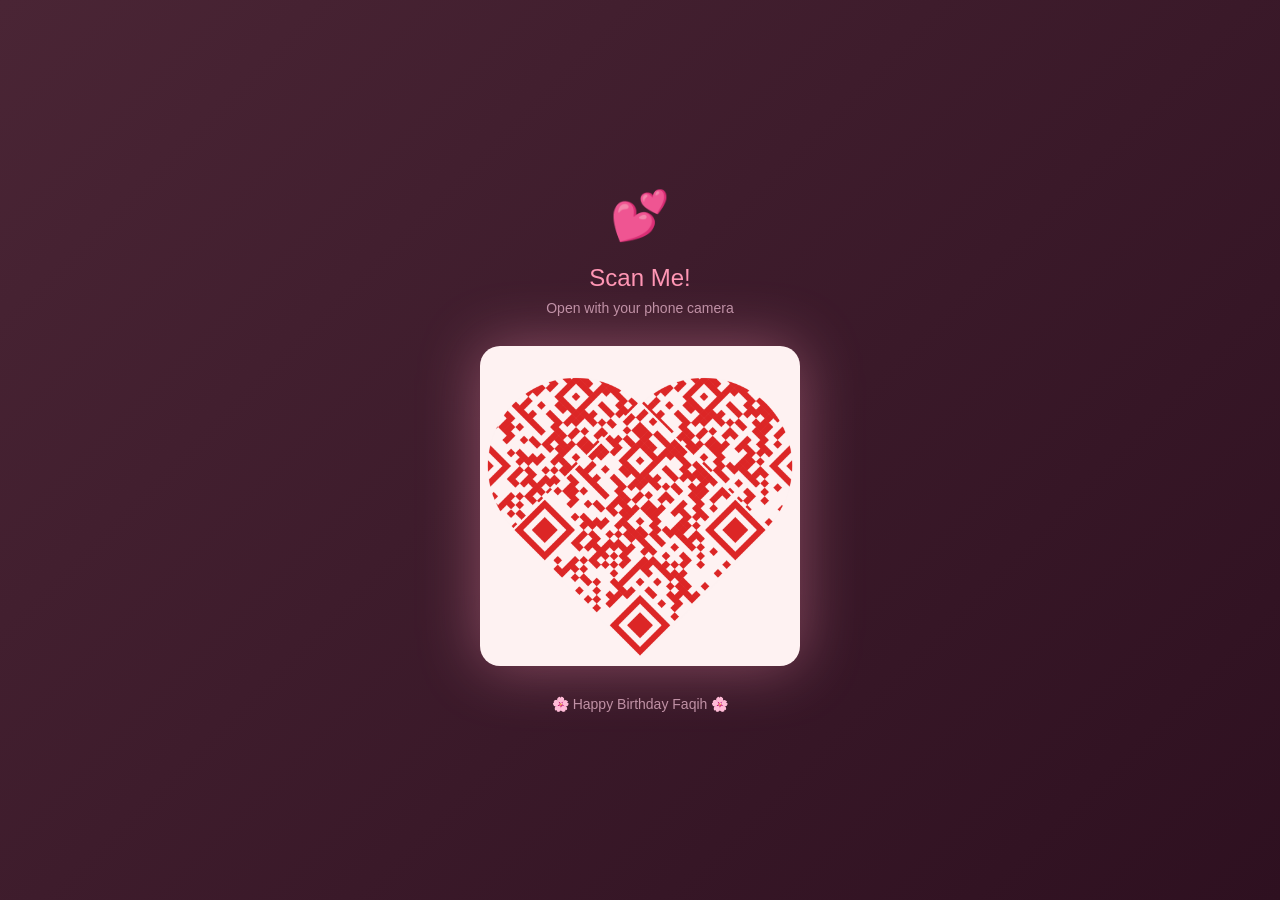
==== commit 56bed14f: "Use custom QR code image" ====
--- a/qrcode-love.html
+++ b/qrcode-love.html
@@ -20,12 +20,14 @@
     @keyframes pulse { 0%,100%{transform:scale(1)} 50%{transform:scale(1.1)} }
     .title { color:#FF96B4; font-size:24px; font-weight:300; margin-bottom:8px; }
     .subtitle { color:#BE91A5; font-size:14px; font-weight:200; margin-bottom:30px; }
-    .qr-wrapper {
-      display: inline-block;
-      position: relative;
+    .qr-img {
+      display: block;
+      margin: 0 auto;
+      max-width: 320px;
+      width: 100%;
+      border-radius: 20px;
       filter: drop-shadow(0 0 30px rgba(255, 150, 180, 0.4));
     }
-    canvas { display:block; margin:0 auto; }
     .footer { color:#BE91A5; font-size:14px; margin-top:30px; }
     .floating-hearts { position:fixed; top:0; left:0; width:100%; height:100%; pointer-events:none; overflow:hidden; }
     .float-heart { position:absolute; bottom:-50px; animation:floatUp linear infinite; opacity:0.6; }
@@ -38,124 +40,24 @@
     <div class="heart-emoji">💕</div>
     <h1 class="title">Scan Me!</h1>
     <p class="subtitle">Open with your phone camera</p>
-    <div class="qr-wrapper">
-      <canvas id="qr-canvas"></canvas>
-    </div>
+    <img src="qr-code.png" alt="QR Code Love" class="qr-img">
     <p class="footer">🌸 Happy Birthday Faqih 🌸</p>
   </div>
-
   <script>
-  // QR Code generator (same as before)
-  const QR=(function(){
-    const EC_CODEWORDS_PER_BLOCK=[[7,10,15,20,26,18,20,24,30,18,20,24,26,30,22,24,28,30,28,28,28,28,30,30,26,28,30,30,30,30,30,30,30,30,30,30,30,30,30,30],[1,1,1,1,1,1,1,1,1,2,2,2,2,2,2,2,2,2,2,4,4,4,4,4,4,4,4,4,4,4,4,4,4,4,4,4,4,4,4]];
-    const ALIGNMENT_PATTERNS=[[],[6,18],[6,22],[6,26],[6,30],[6,34],[6,22,38],[6,24,42],[6,26,46],[6,28,50],[6,30,54],[6,32,58],[6,34,62],[6,26,46,66],[6,26,48,70],[6,26,50,74],[6,30,54,78],[6,30,56,82],[6,30,58,86],[6,34,62,90],[6,28,50,72,94],[6,26,50,74,98],[6,30,54,78,102],[6,28,54,80,106],[6,32,58,84,110],[6,30,58,86,114],[6,34,62,90,118],[6,26,50,74,98,122],[6,30,54,78,102,126],[6,26,52,78,104,130],[6,30,56,82,108,134],[6,34,60,86,112,138],[6,30,58,86,114,142],[6,34,62,90,118,146],[6,30,54,78,102,126,150],[6,24,50,76,102,128,154],[6,28,54,80,106,132,158],[6,32,58,84,110,136,162],[6,26,54,82,110,138,166],[6,30,58,86,114,142,170]];
-    function getDataCodewords(v){const t=[0,26,44,70,100,134,172,196,242,292,346,404,466,532,581,655,733,815,901,991,1085,1156,1258,1364,1474,1588,1706,1828,1921,2051,2185,2323,2465,2611,2761,2915,3051,3204,3391,3559][v];return t-EC_CODEWORDS_PER_BLOCK[0][v]*EC_CODEWORDS_PER_BLOCK[1][v];}
-    function getMinVersion(d){for(let v=1;v<=40;v++){const dc=getDataCodewords(v);if(4+(v<10?10:v<27?12:14)+8+d.length*8<=dc*8)return v;}return 40;}
-    function createMatrix(v){const s=v*4+17;return{matrix:Array.from({length:s},()=>Array(s).fill(null)),reserved:Array.from({length:s},()=>Array(s).fill(false)),size:s};}
-    function placeFinder(m,r,c){for(let dr=-1;dr<=7;dr++)for(let dc=-1;dc<=7;dc++){const rr=r+dr,cc=c+dc;if(rr<0||rr>=m.size||cc<0||cc>=m.size)continue;m.matrix[rr][cc]=(dr>=0&&dr<=6&&(dc===0||dc===6))||(dc>=0&&dc<=6&&(dr===0||dr===6))||(dr>=2&&dr<=4&&dc>=2&&dc<=4)?1:0;m.reserved[rr][cc]=true;}}
-    function placeAlign(m,r,c){for(let dr=-2;dr<=2;dr++)for(let dc=-2;dc<=2;dc++){m.matrix[r+dr][c+dc]=Math.abs(dr)===2||Math.abs(dc)===2||(dr===0&&dc===0)?1:0;m.reserved[r+dr][c+dc]=true;}}
-    function placeTiming(m){for(let i=8;i<m.size-8;i++){if(!m.reserved[6][i]){m.matrix[6][i]=i%2===0?1:0;m.reserved[6][i]=true;}if(!m.reserved[i][6]){m.matrix[i][6]=i%2===0?1:0;m.reserved[i][6]=true;}}}
-    function placeDark(m,v){m.matrix[4*v+9][8]=1;m.reserved[4*v+9][8]=true;}
-    function reserveFormat(m){for(let i=0;i<8;i++){m.reserved[8][i]=true;m.reserved[8][m.size-1-i]=true;m.reserved[i][8]=true;m.reserved[m.size-1-i][8]=true;}m.reserved[8][8]=true;}
-    function applyMask(m){for(let r=0;r<m.size;r++)for(let c=0;c<m.size;c++)if(!m.reserved[r][c]&&(r+c)%2===0)m.matrix[r][c]^=1;}
-    function placeData(m,data){let bi=0;const bits=[];for(const b of data)for(let i=7;i>=0;i--)bits.push((b>>i)&1);let right=m.size-1,up=true;while(right>=0){if(right===6)right--;for(let r=up?m.size-1:0;up?r>=0:r<m.size;up?r--:r++)for(const dc of[up?right:right-1,up?right-1:right]){if(!m.reserved[r][dc]){m.matrix[r][dc]=bi<bits.length?bits[bi]:0;bi++;}}right-=2;up=!up;}}
-    const gfExp=[],gfLog=[];(()=>{let x=1;for(let i=0;i<256;i++){gfExp[i]=x;x<<=1;if(x>=256)x^=0x11d;}for(let i=0;i<256;i++)gfLog[gfExp[i]]=i;})();
-    function gfMul(a,b){return a===0||b===0?0:gfExp[(gfLog[a]+gfLog[b])%255];}
-    function rs(data,len){const g=[];g.length=len+1;g.fill(0);g[0]=1;for(let i=0;i<len;i++){for(let j=len;j>=1;j--)g[j]=g[j]?g[j-1]^(gfExp[(gfLog[g[j]]+i)%255]):g[j-1];g[0]=gfExp[(gfLog[g[0]]+i)%255];}const rem=[];rem.length=len;rem.fill(0);for(const b of data){const f=b^rem[0];rem.shift();rem.push(0);for(let i=0;i<len;i++)rem[i]^=gfMul(g[i+1],f);}return rem;}
-    function encode(text,version){const dc=getDataCodewords(version),ec=EC_CODEWORDS_PER_BLOCK[0][version],blocks=EC_CODEWORDS_PER_BLOCK[1][version],blockSize=Math.floor(dc/blocks);const bytes=[];for(let i=0;i<text.length;i++)bytes.push(text.charCodeAt(i)&0xff);let bits=[0,1,0,0];const lenBits=version<10?8:16;for(let i=lenBits-1;i>=0;i--)bits.push((bytes.length>>i)&1);for(const b of bytes)for(let i=7;i>=0;i--)bits.push((b>>i)&1);bits.push(0,0,0,0);while(bits.length%8)bits.push(0);const cw=[];for(let i=0;i<bits.length;i+=8){let b=0;for(let j=0;j<8;j++)b=(b<<1)|bits[i+j];cw.push(b);}while(cw.length<dc)cw.push(cw.length%2?0x11:0xEC);const db=[],eb=[];let off=0;for(let i=0;i<blocks;i++){const l=i<blocks-blockSize%blocks?blockSize:blockSize+1;db.push(cw.slice(off,off+l));off+=l;}for(const block of db)eb.push(rs(block,ec));const il=[];for(let i=0;i<blockSize+1;i++)for(let j=0;j<blocks;j++)if(i<db[j].length)il.push(db[j][i]);for(let i=0;i<ec;i++)for(let j=0;j<blocks;j++)il.push(eb[j][i]);return il;}
-    function generate(text){const version=getMinVersion(text),size=version*4+17,m=createMatrix(version);placeFinder(m,0,0);placeFinder(m,0,size-7);placeFinder(m,size-7,0);if(version>=2){const ap=ALIGNMENT_PATTERNS[version];for(const r of ap)for(const c of ap){if((r<9&&c<9)||(r<9&&c>size-9)||(r>size-9&&c<9))continue;placeAlign(m,r,c);}}placeTiming(m);placeDark(m,version);reserveFormat(m);const data=encode(text,version);placeData(m,data);applyMask(m);return{matrix:m.matrix,size};}
-    return{generate};
-  })();
-
-  // Generate QR code
-  const url = 'https://hbdfaqih.netlify.app/';
-  const qr = QR.generate(url);
-  const canvas = document.getElementById('qr-canvas');
-  const ctx = canvas.getContext('2d');
-
-  // First, draw the QR code on a temporary canvas
-  const scale = 6;
-  const padding = 2;
-  const qrSize = (qr.size + padding * 2) * scale;
-
-  const tmpCanvas = document.createElement('canvas');
-  tmpCanvas.width = qrSize;
-  tmpCanvas.height = qrSize;
-  const tmpCtx = tmpCanvas.getContext('2d');
-
-  // Draw white background
-  tmpCtx.fillStyle = '#FFFFFF';
-  tmpCtx.fillRect(0, 0, qrSize, qrSize);
-
-  // Draw QR modules
-  for (let r = 0; r < qr.size; r++) {
-    for (let c = 0; c < qr.size; c++) {
-      if (qr.matrix[r][c] === 1) {
-        tmpCtx.fillStyle = '#2E1020';
-        tmpCtx.fillRect((c + padding) * scale, (r + padding) * scale, scale, scale);
-      }
+    const container = document.getElementById('floating-hearts');
+    const emojis = ['💕','❤️','💖','💗','🌸','🌺'];
+    function spawnHeart() {
+      const h = document.createElement('div');
+      h.className = 'float-heart';
+      h.textContent = emojis[Math.floor(Math.random()*emojis.length)];
+      h.style.left = Math.random()*100+'%';
+      h.style.fontSize = (Math.random()*20+10)+'px';
+      h.style.animationDuration = (Math.random()*5+5)+'s';
+      container.appendChild(h);
+      setTimeout(()=>h.remove(),10000);
     }
-  }
-
-  // Now create heart-shaped QR code
-  const heartSize = 380;
-  canvas.width = heartSize;
-  canvas.height = heartSize;
-
-  // Draw background
-  ctx.fillStyle = '#4A2535';
-  ctx.fillRect(0, 0, heartSize, heartSize);
-
-  // Create heart clipping path
-  ctx.save();
-  ctx.beginPath();
-  const cx = heartSize / 2;
-  const cy = heartSize / 2;
-  const hs = heartSize * 0.42;
-
-  // Heart path using bezier curves
-  ctx.moveTo(cx, cy + hs * 0.7);
-  ctx.bezierCurveTo(cx - hs * 1.2, cy + hs * 0.1, cx - hs * 1.2, cy - hs * 0.6, cx, cy - hs * 0.3);
-  ctx.bezierCurveTo(cx + hs * 1.2, cy - hs * 0.6, cx + hs * 1.2, cy + hs * 0.1, cx, cy + hs * 0.7);
-  ctx.closePath();
-  ctx.clip();
-
-  // Draw QR code inside the heart
-  const offsetX = (heartSize - qrSize) / 2;
-  const offsetY = (heartSize - qrSize) / 2 - 10;
-  ctx.drawImage(tmpCanvas, offsetX, offsetY);
-
-  ctx.restore();
-
-  // Draw heart outline with glow
-  ctx.save();
-  ctx.shadowColor = 'rgba(255, 150, 180, 0.6)';
-  ctx.shadowBlur = 20;
-  ctx.strokeStyle = '#FF96B4';
-  ctx.lineWidth = 4;
-  ctx.beginPath();
-  ctx.moveTo(cx, cy + hs * 0.7);
-  ctx.bezierCurveTo(cx - hs * 1.2, cy + hs * 0.1, cx - hs * 1.2, cy - hs * 0.6, cx, cy - hs * 0.3);
-  ctx.bezierCurveTo(cx + hs * 1.2, cy - hs * 0.6, cx + hs * 1.2, cy + hs * 0.1, cx, cy + hs * 0.7);
-  ctx.closePath();
-  ctx.stroke();
-  ctx.restore();
-
-  // Floating hearts
-  const container = document.getElementById('floating-hearts');
-  const emojis = ['💕','❤️','💖','💗','🌸','🌺'];
-  function spawnHeart() {
-    const h = document.createElement('div');
-    h.className = 'float-heart';
-    h.textContent = emojis[Math.floor(Math.random()*emojis.length)];
-    h.style.left = Math.random()*100+'%';
-    h.style.fontSize = (Math.random()*20+10)+'px';
-    h.style.animationDuration = (Math.random()*5+5)+'s';
-    container.appendChild(h);
-    setTimeout(()=>h.remove(),10000);
-  }
-  for(let i=0;i<15;i++) setTimeout(spawnHeart, i*300);
-  setInterval(spawnHeart, 800);
+    for(let i=0;i<15;i++) setTimeout(spawnHeart, i*300);
+    setInterval(spawnHeart, 800);
   </script>
 </body>
 </html>
